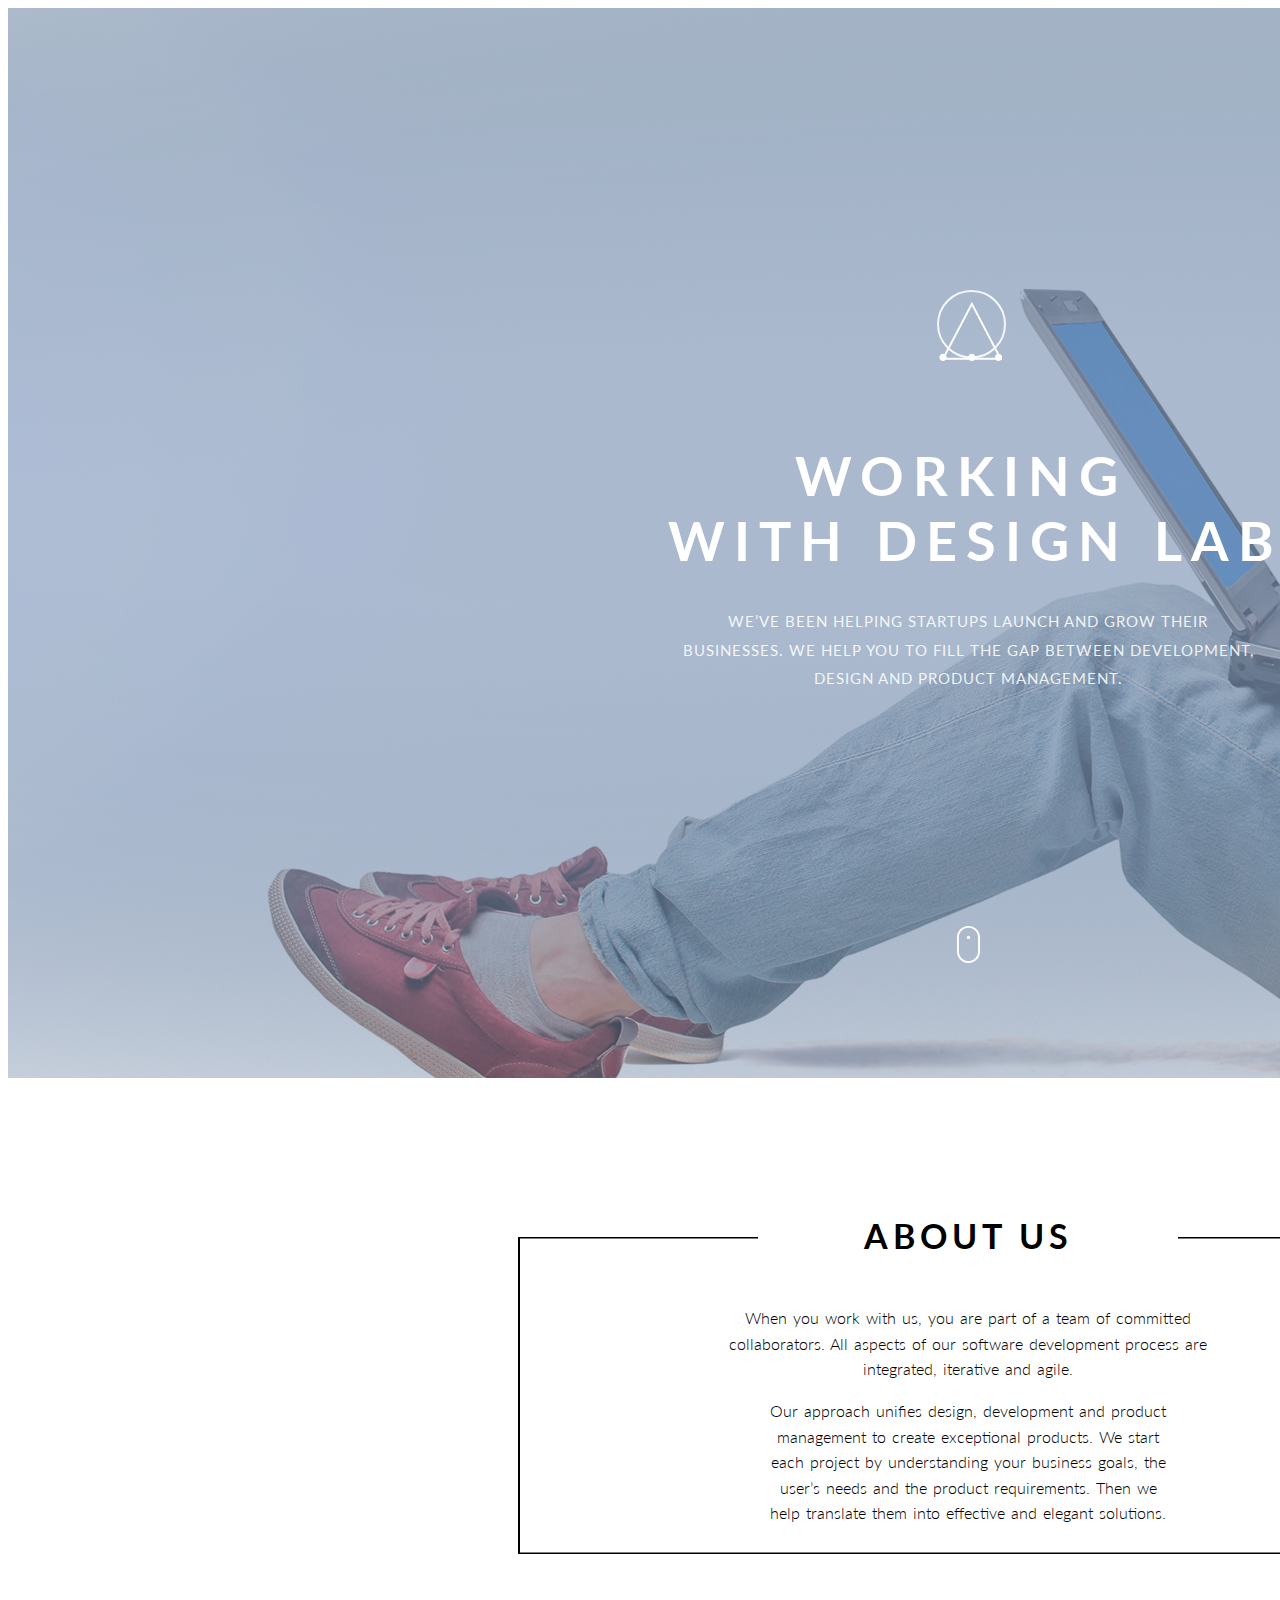
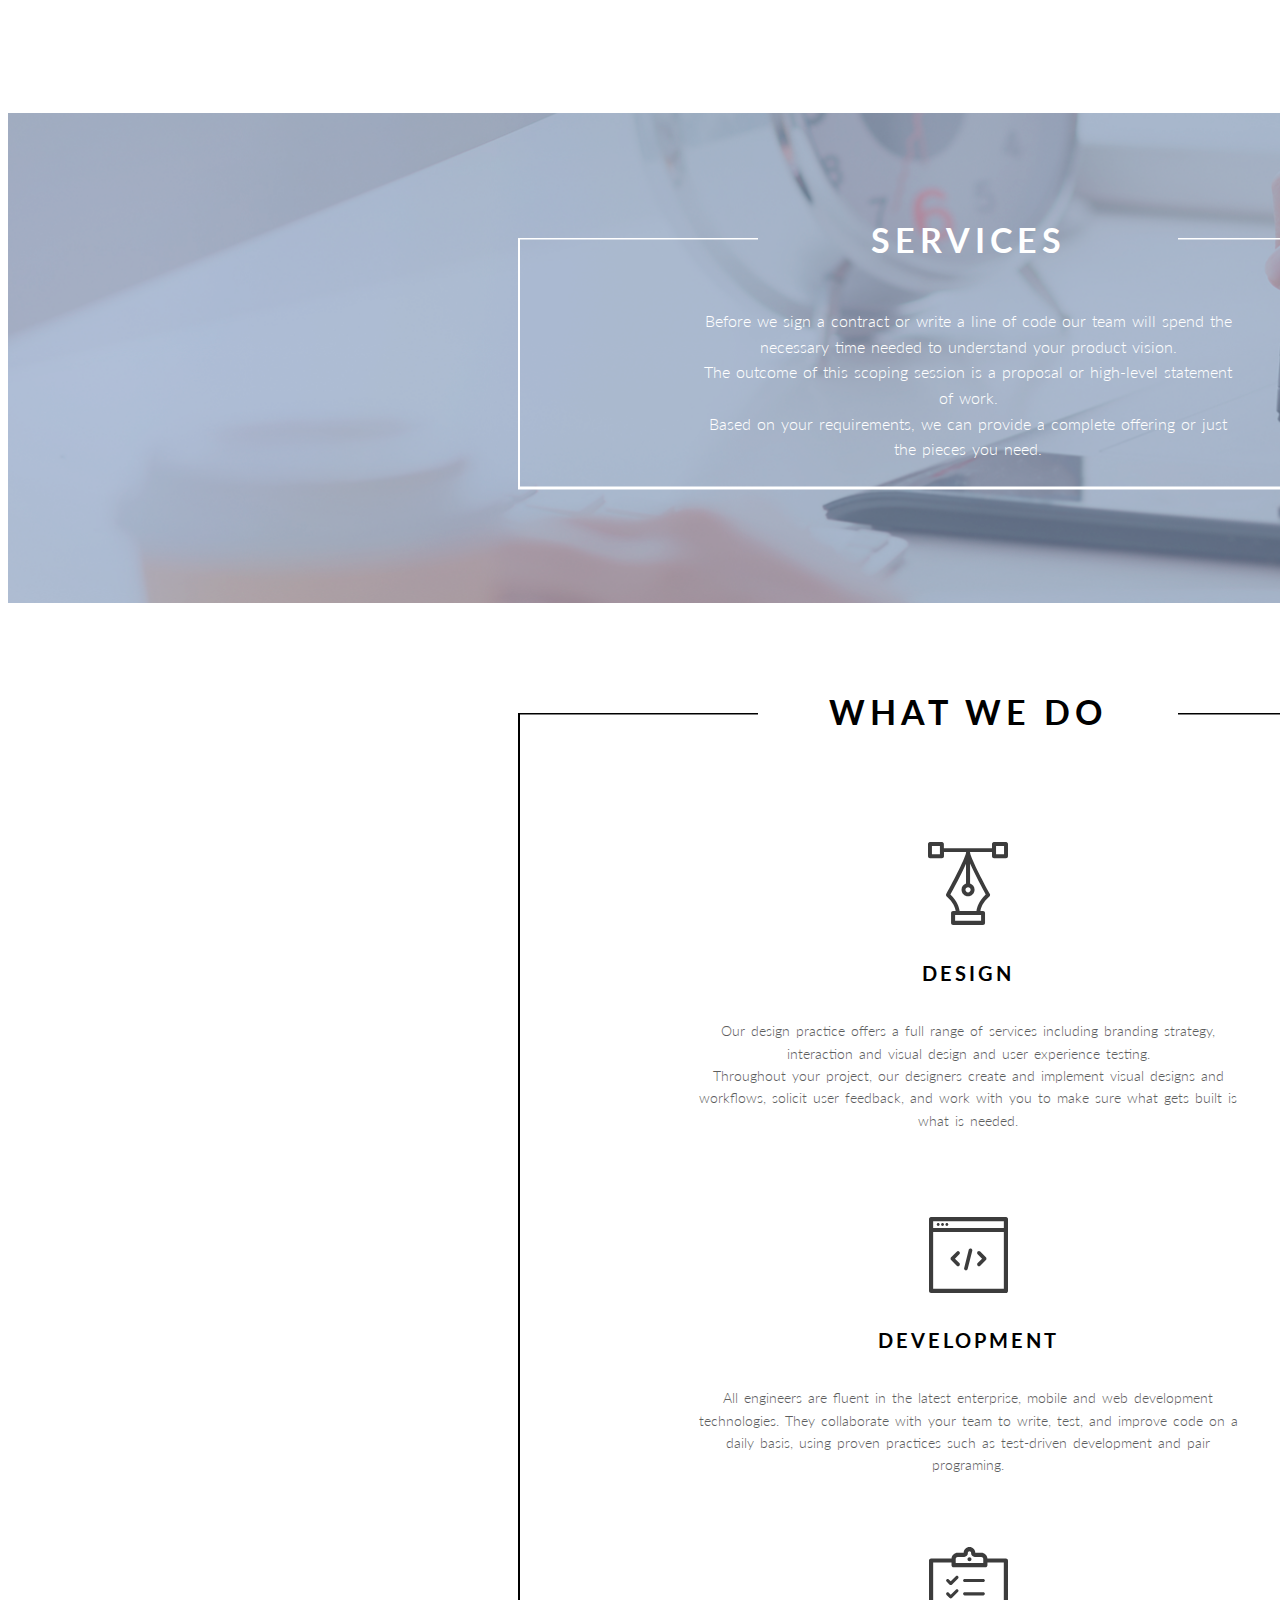
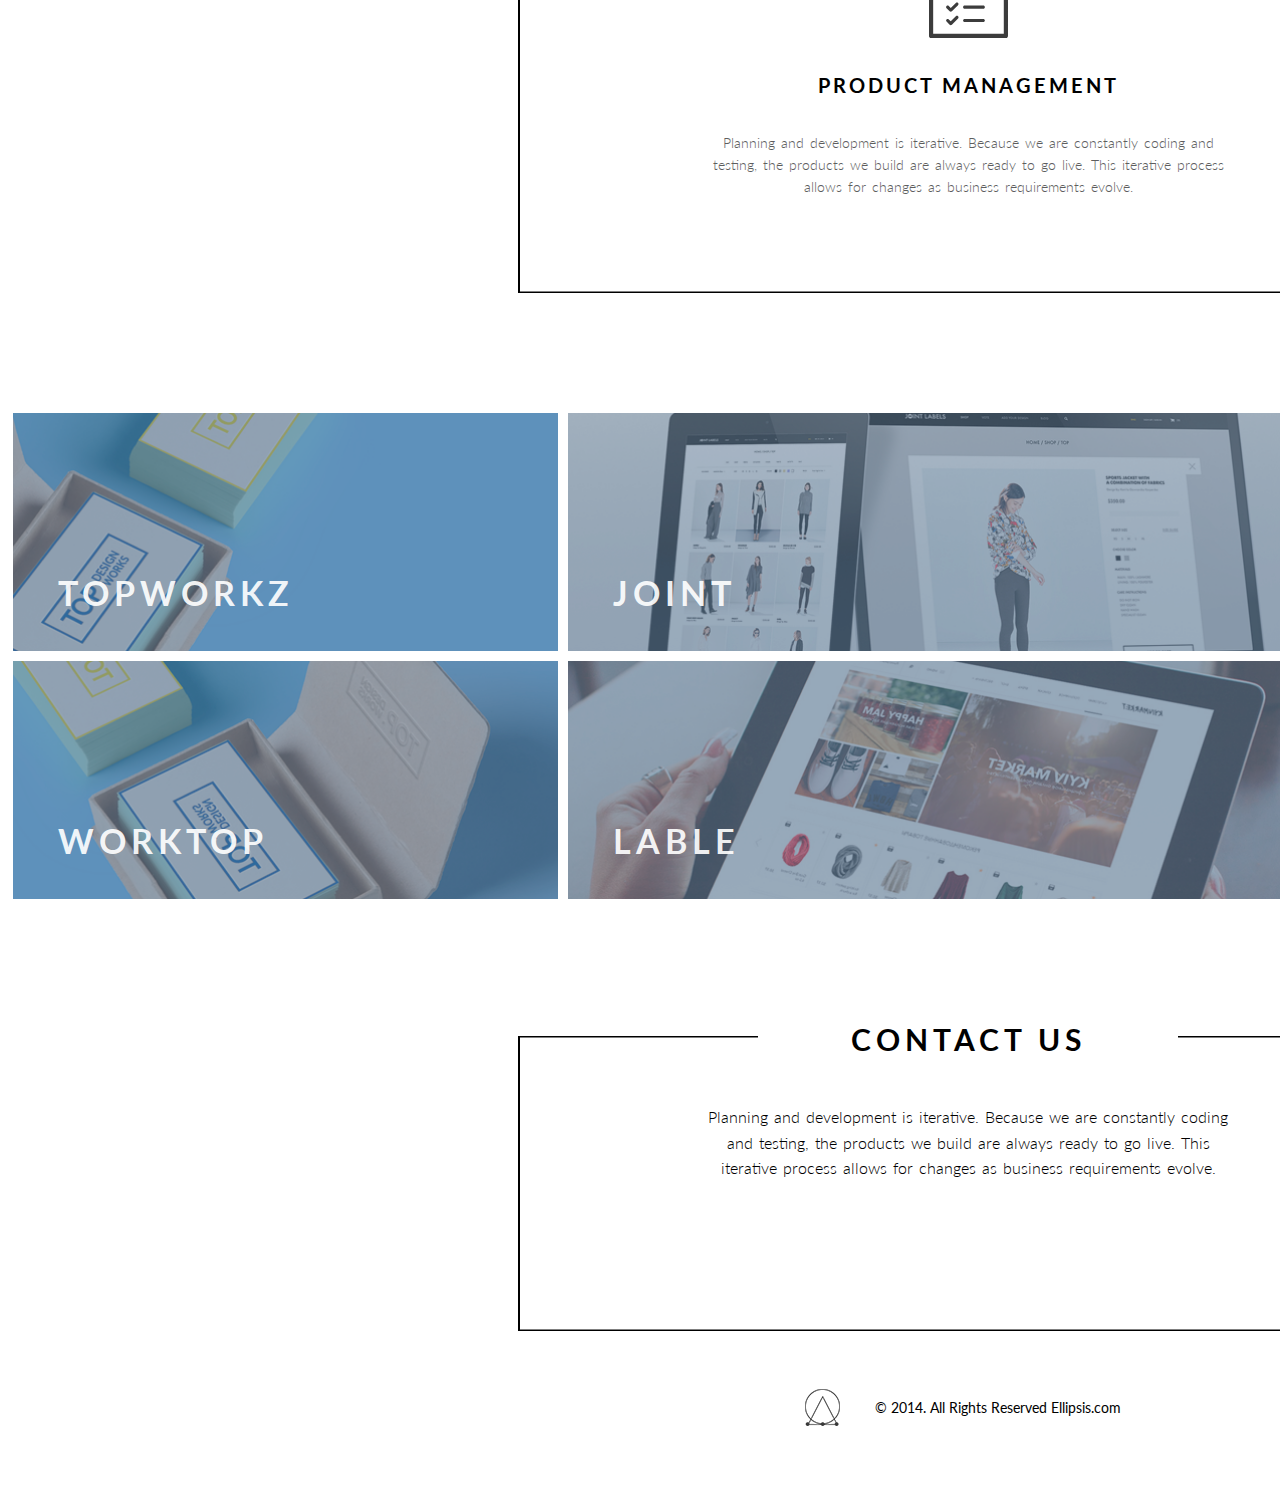
==== HW2/index.html @ 7feda849 "HW2 Completer" ====
<!DOCTYPE html>
<html lang="en">

<head>
    <meta charset="UTF-8">
    <meta name="viewport" content="width=device-width, initial-scale=1.0">
    <title>L13HW2</title>
    <link rel="stylesheet" href="style.css">
    <link rel="icon" href="icon.svg">
    <link href="https://fonts.googleapis.com/css?family=Lato:100,300,400,700&display=swap" rel="stylesheet">

</head>

<body>
    <header class="header-cont">
        <div class="header-cont__header">
            <svg class="header__logo" xmlns="http://www.w3.org/2000/svg" xmlns:xlink="http://www.w3.org/1999/xlink"
                width="70px" height="72px">
                <path fill-rule="evenodd" stroke="rgb(255, 255, 255)" stroke-width="2px" stroke-linecap="butt"
                    stroke-linejoin="miter" fill="none"
                    d="M63.675,68.857 L34.860,13.860 L6.046,68.857 L63.675,68.857 Z" />
                <path fill-rule="evenodd" stroke="rgb(246, 247, 252)" stroke-width="2px" stroke-linecap="butt"
                    stroke-linejoin="miter" fill="none"
                    d="M34.500,1.000 C53.002,1.000 68.000,15.870 68.000,34.214 C68.000,52.558 53.002,67.429 34.500,67.429 C15.998,67.429 1.000,52.558 1.000,34.214 C1.000,15.870 15.998,1.000 34.500,1.000 Z" />
                <path fill-rule="evenodd" fill="rgb(255, 255, 255)"
                    d="M34.860,63.857 C36.850,63.857 38.462,65.456 38.462,67.429 C38.462,69.401 36.850,71.000 34.860,71.000 C32.871,71.000 31.258,69.401 31.258,67.429 C31.258,65.456 32.871,63.857 34.860,63.857 Z" />
                <path fill-rule="evenodd" fill="rgb(255, 255, 255)"
                    d="M61.516,63.857 C63.505,63.857 65.118,65.456 65.118,67.429 C65.118,69.401 63.505,71.000 61.516,71.000 C59.527,71.000 57.914,69.401 57.914,67.429 C57.914,65.456 59.527,63.857 61.516,63.857 Z" />
                <path fill-rule="evenodd" fill="rgb(255, 255, 255)"
                    d="M6.043,63.857 C8.032,63.857 9.645,65.456 9.645,67.429 C9.645,69.401 8.032,71.000 6.043,71.000 C4.054,71.000 2.441,69.401 2.441,67.429 C2.441,65.456 4.054,63.857 6.043,63.857 Z" />
            </svg>
            <div class="header__title-block">
                <h1 class="header__title header__title--working">WORKING</h1>
                <h1 class="header__title"> WITH design LAB</h1>
            </div>
            <p class="header__text">
                We’ve been helping startups launch and grow their businesses. We help you to fill the gap between
                development,
                design and product management.
            </p>
            <svg class="header__scroll" xmlns="http://www.w3.org/2000/svg" xmlns:xlink="http://www.w3.org/1999/xlink"
                width="23px" height="37px">
                <path fill-rule="evenodd" fill="rgb(255, 255, 255)"
                    d="M11.497,37.001 C5.156,37.001 -0.001,31.837 -0.001,25.490 L-0.001,11.416 C-0.001,5.440 4.612,0.468 10.543,-0.007 L12.451,-0.007 C18.383,0.472 22.996,5.444 22.996,11.416 L22.996,25.490 C22.996,31.837 17.838,37.001 11.497,37.001 ZM21.088,11.416 C21.088,6.121 16.785,1.815 11.497,1.815 C6.208,1.815 1.906,6.121 1.906,11.416 L1.906,25.490 C1.906,30.785 6.209,35.091 11.497,35.091 C16.785,35.091 21.088,30.785 21.088,25.490 L21.088,11.416 ZM11.497,13.075 C10.583,13.075 9.840,12.331 9.840,11.416 C9.840,10.501 10.583,9.757 11.497,9.757 C12.410,9.757 13.154,10.501 13.154,11.416 C13.154,12.331 12.411,13.075 11.497,13.075 Z" />
            </svg>
        </div>
    </header>
    <main class="body">
        <div class="body__page-list">
            <div class="page-list__block">
                <div class="block__border">
                    <svg viewbox="0 0 903 317">
                        <line x1="0" y1="317" x2="900" y2="317" stroke="black" stroke-width="3"></line> <!-- _ -->
                        <line x1="903" y1="0" x2="903" y2="317" stroke="black" stroke-width="3"></line> <!-- _| -->
                        <line x1="0" y1="317" x2="0" y2="0" stroke="black" stroke-width="4"></line> <!-- |_ -->
                        <line x1="0" y1="0" x2="240" y2="0" stroke="black" stroke-width="3"></line>
                        <line x1="900" y1="0" x2="660" y2="0" stroke="black" stroke-width="3"></line>
                    </svg>
                </div>
                <h1 class="page-list__title">
                    ABOUT US
                </h1>
                <p class="page-list__text">
                    When you work with us, you are part of a team of committed collaborators.
                    All aspects of our software development process are integrated, iterative and agile.
                </p>
                <p class="page-list__text page-list__text--tight">
                    Our approach unifies design, development and
                    product management to create exceptional products.
                    We start each project by understanding your business goals,
                    the user’s needs and the product requirements.
                    Then we help translate them into effective and elegant solutions.

                </p>
            </div>
        </div>
        <div class="body__page-list body__page-list--services">
            <div class="page-list__block page-list__block--services">
                <div class="block__border block__border--services">
                    <svg viewbox="0 0 903 255">
                        <line x1="0" y1="250" x2="900" y2="250" stroke="white" stroke-width="3"></line> <!-- _ -->
                        <line x1="903" y1="0" x2="903" y2="250" stroke="white" stroke-width="3"></line> <!-- _| -->
                        <line x1="0" y1="250" x2="0" y2="0" stroke="white" stroke-width="4"></line> <!-- |_ -->
                        <line x1="0" y1="0" x2="240" y2="0" stroke="white" stroke-width="3"></line>
                        <line x1="900" y1="0" x2="660" y2="0" stroke="white" stroke-width="3"></line>
                    </svg>
                </div>
                <h1 class="page-list__title page-list__title--white">
                    SERVICES
                </h1>
                <p class="page-list__text page-list__text--white">
                    Before we sign a contract or write a line of code our team will spend the necessary time needed to
                    understand your product vision.
                </p>
                <p class="page-list__text page-list__text--white">
                    The outcome of this scoping session is a proposal or high-level statement of work.
                </p>
                <p class="page-list__text page-list__text--white">
                    Based on your requirements, we can provide a complete offering or just the pieces you need.

                </p>
            </div>
        </div>
        <div class="body__page-list body__page-list--what-we-do">
            <div class="page-list__block page-list__block--what-we-do">
                <div class="block__border block__border--what-we-do">
                    <svg viewbox="0 0 903 1180">
                        <line x1="0" y1="1180" x2="900" y2="1180" stroke="black" stroke-width="3"></line> <!-- _ -->
                        <line x1="903" y1="0" x2="903" y2="1180" stroke="black" stroke-width="3"></line> <!-- _| -->
                        <line x1="0" y1="1180" x2="0" y2="0" stroke="black" stroke-width="4"></line> <!-- |_ -->
                        <line x1="0" y1="0" x2="240" y2="0" stroke="black" stroke-width="3"></line>
                        <line x1="900" y1="0" x2="660" y2="0" stroke="black" stroke-width="3"></line>
                    </svg>

                </div>
                <h1 class="page-list__title page-list__title--what-we-do">
                    WHAT WE DO
                </h1>
                <div class="block__content block__content--design">
                    <svg xmlns="http://www.w3.org/2000/svg" xmlns:xlink="http://www.w3.org/1999/xlink" width="80px"
                        height="84px">
                        <path fill-rule="evenodd" fill="rgb(60, 60, 60)"
                            d="M77.956,-0.011 L66.032,-0.011 C64.907,-0.011 64.007,0.889 64.007,2.014 L64.007,6.177 L15.860,6.177 L15.860,2.014 C15.860,0.889 14.961,-0.011 13.836,-0.011 L2.024,-0.011 C0.899,-0.011 -0.001,0.889 -0.001,2.014 L-0.001,14.277 C-0.001,15.402 0.899,16.302 2.024,16.302 L13.948,16.302 C15.073,16.302 15.973,15.402 15.973,14.277 L15.973,10.114 L38.134,10.114 C37.909,15.065 25.872,38.354 18.223,52.079 C17.773,52.867 17.998,53.879 18.673,54.554 C25.535,60.404 27.222,66.143 27.672,69.067 L25.085,69.067 C23.960,69.067 23.060,69.967 23.060,71.093 L23.060,80.993 C23.060,82.118 23.960,83.018 25.085,83.018 L55.008,83.018 C56.133,83.018 57.033,82.118 57.033,80.993 L57.033,71.093 C57.033,69.967 56.133,69.067 55.008,69.067 L52.420,69.067 C52.870,66.143 54.558,60.404 61.420,54.554 C62.095,53.992 62.320,52.867 61.870,52.079 C54.220,38.354 42.184,14.952 41.959,10.114 L64.007,10.114 L64.007,14.277 C64.007,15.402 64.907,16.302 66.032,16.302 L77.956,16.302 C79.081,16.302 79.981,15.402 79.981,14.277 L79.981,2.014 C79.981,0.889 79.081,-0.011 77.956,-0.011 ZM11.923,12.252 L3.936,12.252 L3.936,3.926 L11.923,3.926 L11.923,12.252 ZM40.046,45.216 C41.509,45.216 42.634,46.341 42.634,47.804 C42.634,49.267 41.509,50.392 40.046,50.392 C38.584,50.392 37.459,49.267 37.459,47.804 C37.459,46.454 38.696,45.216 40.046,45.216 ZM53.095,78.855 L27.110,78.855 L27.110,72.893 L29.810,72.893 L50.396,72.893 L53.095,72.893 L53.095,78.855 ZM48.483,68.955 L31.609,68.955 C31.159,65.692 29.472,59.167 22.385,52.529 C25.085,47.579 33.184,32.728 38.021,21.702 L38.021,41.616 C35.434,42.404 33.522,44.878 33.522,47.804 C33.522,51.404 36.447,54.329 40.046,54.329 C43.646,54.329 46.571,51.404 46.571,47.804 C46.571,44.878 44.658,42.516 42.071,41.616 L42.071,21.590 C47.021,32.616 55.008,47.466 57.707,52.529 C50.621,59.167 48.933,65.692 48.483,68.955 ZM76.044,12.252 L68.057,12.252 L68.057,8.539 C68.057,8.427 68.057,8.314 68.057,8.202 C68.057,8.089 68.057,7.977 68.057,7.864 L68.057,4.039 L76.044,4.039 L76.044,12.252 Z" />
                    </svg>
                    <h1 class="page-list__title page-list__title--what-we-do_small">
                        DESIGN
                    </h1>
                    <p class="page-list__text page-list__text--what-we-do">
                        Our design practice offers a full range of services including branding strategy,
                        interaction and visual design and user experience testing.
                    </p>
                    <p class="page-list__text page-list__text--what-we-do">
                        Throughout your project, our designers create and implement visual designs and workflows,
                        solicit user feedback, and work with you to make sure what gets built is what is needed.
                    </p>
                </div>
                <div class="block__content block__content--develop">
                    <svg xmlns="http://www.w3.org/2000/svg" xmlns:xlink="http://www.w3.org/1999/xlink" width="79px"
                        height="76px">
                        <path fill-rule="evenodd" fill="rgb(60, 60, 60)"
                            d="M76.921,75.997 L2.078,75.997 C0.929,75.997 -0.002,75.057 -0.002,73.899 L-0.002,12.982 L-0.002,2.093 C-0.002,0.934 0.929,-0.006 2.078,-0.006 L76.921,-0.006 C78.069,-0.006 79.000,0.933 79.000,2.093 L79.000,12.982 L79.000,73.899 C79.000,75.058 78.069,75.997 76.921,75.997 ZM74.842,4.192 L4.156,4.192 L4.156,10.883 L74.842,10.883 L74.842,4.192 ZM74.842,15.080 L4.156,15.080 L4.156,71.800 L74.842,71.800 L74.842,15.080 ZM27.748,34.625 C28.459,33.908 29.610,33.908 30.321,34.625 C31.032,35.342 31.032,36.504 30.321,37.221 L25.957,41.628 L30.331,46.043 C31.041,46.760 31.041,47.922 30.331,48.639 C29.976,48.997 29.510,49.177 29.045,49.177 C28.579,49.177 28.115,48.997 27.759,48.638 L22.099,42.926 C21.388,42.209 21.388,41.046 22.099,40.329 L27.748,34.625 ZM39.752,32.847 C40.000,31.864 40.996,31.273 41.964,31.522 C42.938,31.772 43.526,32.773 43.278,33.756 L38.654,52.037 C38.444,52.866 37.704,53.418 36.893,53.418 C36.744,53.418 36.592,53.400 36.441,53.361 C35.467,53.111 34.881,52.111 35.129,51.128 L39.752,32.847 ZM48.666,34.624 C49.376,33.907 50.529,33.907 51.238,34.624 L56.898,40.337 C57.240,40.681 57.432,41.148 57.432,41.635 C57.432,42.122 57.240,42.588 56.898,42.933 L51.247,48.637 C50.892,48.997 50.427,49.177 49.962,49.177 C49.497,49.177 49.030,48.997 48.676,48.638 C47.965,47.921 47.965,46.759 48.676,46.042 L53.041,41.636 L48.666,37.221 C47.956,36.503 47.956,35.342 48.666,34.624 ZM9.181,6.069 C9.984,6.069 10.635,6.727 10.635,7.537 C10.635,8.348 9.984,9.005 9.181,9.005 C8.377,9.005 7.726,8.348 7.726,7.537 C7.726,6.727 8.377,6.069 9.181,6.069 ZM13.531,6.070 C14.334,6.070 14.985,6.727 14.985,7.537 C14.985,8.348 14.334,9.004 13.531,9.004 C12.729,9.004 12.078,8.348 12.078,7.537 C12.078,6.727 12.729,6.070 13.531,6.070 ZM17.881,6.069 C18.684,6.069 19.335,6.727 19.335,7.537 C19.335,8.348 18.684,9.005 17.881,9.005 C17.078,9.005 16.427,8.348 16.427,7.537 C16.427,6.727 17.078,6.069 17.881,6.069 Z" />
                    </svg>
                    <h1 class="page-list__title page-list__title--what-we-do_small">
                        DEVELOPMENT
                    </h1>
                    <p class="page-list__text page-list__text--what-we-do">
                        All engineers are fluent in the latest enterprise, mobile and web development technologies.
                        They collaborate with your team to write, test, and improve code on a daily basis, using proven
                        practices such as test-driven development and pair programing.
                    </p>

                </div>
                <div class="block__content block__content--product-man">
                    <svg xmlns="http://www.w3.org/2000/svg" xmlns:xlink="http://www.w3.org/1999/xlink" width="79px"
                        height="91px">
                        <path fill-rule="evenodd" fill="rgb(60, 60, 60)"
                            d="M76.888,91.000 L2.081,91.000 C0.920,91.000 -0.011,90.075 -0.011,88.921 L-0.011,13.483 C-0.011,12.340 0.920,11.405 2.081,11.405 L22.548,11.405 C22.767,8.224 25.435,5.719 28.679,5.719 L34.673,5.719 C34.705,2.570 37.300,0.013 40.480,0.013 C43.670,0.013 46.254,2.570 46.296,5.719 L52.281,5.719 C55.534,5.719 58.202,8.224 58.422,11.405 L76.888,11.405 C78.049,11.405 78.981,12.340 78.981,13.483 L78.981,88.921 C78.981,90.075 78.049,91.000 76.888,91.000 ZM54.259,11.842 C54.259,10.761 53.381,9.877 52.282,9.877 L45.743,9.877 C43.745,9.877 42.113,8.257 42.113,6.271 L42.113,5.793 C42.113,4.899 41.380,4.171 40.481,4.171 C39.591,4.171 38.859,4.899 38.859,5.793 L38.859,6.271 C38.859,8.255 37.226,9.877 35.218,9.877 L28.679,9.877 C27.591,9.877 26.711,10.761 26.711,11.842 L26.713,11.842 L26.713,16.103 L54.259,16.103 L54.259,11.842 ZM74.794,15.562 L58.441,15.562 L58.441,18.181 C58.441,19.335 57.510,20.260 56.349,20.260 L24.618,20.260 C23.457,20.260 22.526,19.335 22.526,18.181 L22.526,15.562 L4.173,15.562 L4.173,86.843 L74.794,86.843 L74.794,15.562 ZM19.768,32.375 L21.757,34.350 L26.843,29.298 C27.455,28.689 28.449,28.689 29.062,29.298 C29.675,29.906 29.675,30.894 29.062,31.503 L22.867,37.657 C22.559,37.962 22.157,38.114 21.756,38.114 C21.354,38.114 20.953,37.962 20.647,37.657 L17.549,34.580 C16.937,33.971 16.937,32.984 17.549,32.375 C18.162,31.766 19.155,31.766 19.768,32.375 ZM19.768,45.715 L21.757,47.689 L26.843,42.638 C27.455,42.029 28.449,42.029 29.062,42.638 C29.676,43.246 29.675,44.234 29.062,44.843 L22.867,50.997 C22.559,51.302 22.157,51.454 21.756,51.454 C21.354,51.454 20.953,51.301 20.647,50.997 L17.549,47.920 C16.937,47.311 16.937,46.324 17.549,45.715 C18.162,45.106 19.155,45.106 19.768,45.715 ZM19.768,59.055 L21.757,61.031 L26.843,55.979 C27.455,55.370 28.449,55.370 29.062,55.979 C29.675,56.588 29.675,57.575 29.062,58.184 L22.867,64.339 C22.559,64.643 22.157,64.794 21.756,64.794 C21.354,64.794 20.953,64.642 20.647,64.338 L17.549,61.261 C16.937,60.652 16.937,59.664 17.549,59.055 C18.162,58.447 19.155,58.447 19.768,59.055 ZM19.768,72.397 L21.757,74.373 L26.843,69.321 C27.455,68.712 28.449,68.712 29.062,69.321 C29.676,69.930 29.675,70.917 29.062,71.526 L22.867,77.680 C22.559,77.984 22.157,78.137 21.756,78.137 C21.354,78.137 20.953,77.984 20.647,77.680 L17.549,74.602 C16.937,73.993 16.937,73.006 17.549,72.397 C18.162,71.789 19.155,71.789 19.768,72.397 ZM35.637,31.919 L54.311,31.919 C55.177,31.919 55.880,32.617 55.880,33.478 C55.880,34.339 55.178,35.037 54.311,35.037 L35.637,35.037 C34.771,35.037 34.068,34.339 34.068,33.478 C34.068,32.617 34.771,31.919 35.637,31.919 ZM35.637,45.260 L54.311,45.260 C55.177,45.260 55.880,45.958 55.880,46.819 C55.880,47.680 55.178,48.378 54.311,48.378 L35.637,48.378 C34.771,48.378 34.068,47.680 34.068,46.819 C34.068,45.958 34.771,45.260 35.637,45.260 ZM35.637,58.600 L54.311,58.600 C55.177,58.600 55.880,59.297 55.880,60.159 C55.880,61.020 55.178,61.717 54.311,61.717 L35.637,61.717 C34.771,61.717 34.068,61.020 34.068,60.159 C34.068,59.297 34.771,58.600 35.637,58.600 ZM35.637,71.940 L54.311,71.940 C55.177,71.940 55.880,72.638 55.880,73.499 C55.880,74.360 55.178,75.058 54.311,75.058 L35.637,75.058 C34.771,75.058 34.068,74.360 34.068,73.499 C34.068,72.638 34.771,71.940 35.637,71.940 ZM40.485,10.140 C41.595,10.140 42.494,11.034 42.494,12.137 C42.494,13.239 41.595,14.133 40.485,14.133 C39.375,14.133 38.475,13.239 38.475,12.137 C38.475,11.034 39.375,10.140 40.485,10.140 Z" />
                    </svg>
                    <h1 class="page-list__title page-list__title--what-we-do_small">
                        PRODUCT MANAGEMENT
                    </h1>
                    <p class="page-list__text page-list__text--what-we-do">
                        Planning and development is iterative. Because we are constantly coding and testing, the
                        products we build are always ready to go live. This iterative process allows for changes as
                        business requirements evolve.
                    </p>
                </div>
            </div>
        </div>
        <div class="body__page-list body__page-list--slider">
            <div class="page-list__slider page-list__slider--topworkz">
                <h1 class="page-list__title--slider">
                    TOPWORKZ
                </h1>
            </div>
            <div class="page-list__slider page-list__slider--joint page-list__slider--big ">
                <h1 class="page-list__title--slider">
                    JOINT
                </h1>
            </div>
            <div class="page-list__slider page-list__slider--market">
                <h1 class="page-list__title--slider">
                    MARKET
                </h1>
            </div>
            <div class="page-list__slider page-list__slider--worktop">
                <h1 class="page-list__title--slider">
                    WORKTOP
                </h1>
            </div>
            <div class="page-list__slider page-list__slider--lable page-list__slider--big">
                <h1 class="page-list__title--slider">
                    LABLE
                </h1>
            </div>
            <div class="page-list__slider page-list__slider--kyiv">
                <h1 class="page-list__title--slider">
                    KYIV
                </h1>
            </div>
        </div>
    </main>
    <footer class="contacts">
        <div class="contacts__block">
            <div class="block__border block__border--contacts">
                <svg viewbox="0 0 903 295">
                    <line x1="0" y1="295" x2="900" y2="295" stroke="black" stroke-width="3"></line> <!-- _ -->
                    <line x1="903" y1="0" x2="903" y2="295" stroke="black" stroke-width="3"></line> <!-- _| -->
                    <line x1="0" y1="295" x2="0" y2="0" stroke="black" stroke-width="4"></line> <!-- |_ -->
                    <line x1="0" y1="0" x2="240" y2="0" stroke="black" stroke-width="3"></line>
                    <line x1="900" y1="0" x2="660" y2="0" stroke="black" stroke-width="3"></line>
                </svg>
            </div>
            <div class="contacts__content">
                <h1 class="page-list__title page-list__title--contacts">
                    CONTACT US
                </h1>
                <p class="page-list__text page-list__text--contacts">
                    Planning and development is iterative. Because we are constantly coding and testing, the products we
                    build are always ready to go live. This iterative process allows for changes as business
                    requirements evolve.
                </p>
            </div>
            <div class="contacts__button-container">
                <button class="contacts__button">
                    CONTACT US
                </button>
            </div>
            <div class="copyright">
                <p class="copyright__text">
                    <img src="./img/logo.png" alt="LOGO"> <span> © 2014.
                        All Rights Reserved Ellipsis.com </span>
                </p>
            </div>
        </div>

    </footer>
</body>

</html>
---- HW2/style.css ----
*{
    box-sizing: border-box;
}
.header-cont{
    width:1920px;
    height: 1070px;
    background-image: url(./img/hero-bg.jpg.png);
    background-repeat: no-repeat;
    background-size: cover;
    margin: 0 auto;
    display: flex;
    justify-content: center;
}
.header-cont__header{
    width: 900px;
    height: 100%;
    display: flex;
    justify-content: center;
    font-family: 'Lato', sans-serif;
    position: relative;
}

.header__title-block{
    position: absolute;
    top: 435px;
    left: 150px;
    
}
.header__title{
    margin: 0;
    text-align: center;
    word-spacing: 3px;
    font-weight: bold;
    text-transform: uppercase;
    color: white;
    font-size: 54px;
    letter-spacing: 9px;
}
.header__title--working{
    padding-right: 30px;
}
.header__logo{
    position: absolute;
    top: 282px;
    left: 419px;
}
.header__text{
    position: relative;
    top: 599px;
    text-align: center;
    margin: 0;
    width: 65%;
    color: rgba(255, 255, 255, 0.877);
    font-size: 15px;
    text-transform: uppercase;
    line-height: 1.9;
    letter-spacing: 1px;
}
.header__scroll{
    position: absolute;
    bottom: 115px;
}

/* ----------------- BODY -------------- */

.body{
    margin: 0 auto;
    width: 1920px;
    height: 3020px;
    justify-content: center;

    /* --- ABOUT US ---- */
}
.body__page-list{
    width: 100%;
    height: 635px;
    font-family: 'Lato', sans-serif;
}
.page-list__block{
    margin: auto;
    width: 900px;
    height: 100%;
    display: flex;
    flex-flow: column nowrap;
    justify-content: center;
    align-items: center;
    position: relative;
    font-family: 'Lato', sans-serif;
}
.block__border{
    width: 903px;
    height: 317px;
    position: absolute;
    left: 0;
    right: 0;
}

.page-list__title{
    font-weight: bold;
    font-size: 34px;
    letter-spacing: 5px;
    position: absolute;
    top: 18%;
}
.page-list__text{
    font-size: 16px;
    word-spacing: 2px;
    font-weight: 300;
    width: 60%;
    text-align: center;
    line-height: 1.6;
    margin-top: 40px;
}
.page-list__text--tight{
width: 45%;
margin: 0;

}

/* ---- SERVICES MOD ---- */

.body__page-list--services{
    background-image: url(./img/services.jpg.png);
    background-size: cover;
    height: 490px;
}
.page-list__block--services{
    background-color: transparent;
    font-family: 'Lato', sans-serif;
}
.body__page-list--services:hover{
    transform: scale(1.1,1.1);
    transition: linear 1s all;
}
.body__page-list--services:not(:hover){
    transform: scale(1,1);
    transition: linear 1s all;
}
.block__border--services{
        height: 255px;
        top: 125px;
}
.page-list__title--white{
    color: white;
    top: 83px;
}
.page-list__text--white{
    color: white;
    padding: 0;
    margin: 0;
    position: relative;
    top: 27px;
}

/* ---- WHAT WE DO ----- */

.body__page-list--what-we-do{
    height: 1410px;
}
.page-list__block--what-we-do{
    background-color: transparent;
    display: flex;
    flex-flow: column nowrap;
    align-items: center;
    justify-content: center;
    font-family: 'Lato', sans-serif;
}
.block__content{
    position: relative;
    display: flex;
    flex-flow: column nowrap;
    align-items: center;
    justify-content: center;
}
.block__content--design{
    bottom: 65px;
}
.block__content--develop{
    top: 20px;
}
.block__content--product-man{
    top: 90px; 
}
.block__border--what-we-do{
    height: 1190px;
}
.page-list__title--what-we-do{
    top: 65px;
}
.page-list__title--what-we-do_small{
    position: static;
    font-weight: bold;
    font-size: 20px;
    margin: 35px;
    padding:0px;
    letter-spacing: 3px;
}
.page-list__text--what-we-do{
    padding:0;
    margin:0;
    font-size: 14px;
    font-weight: 300;
    color: rgb(94, 94, 94)
}

/* ---- SLIDER ----- */

.body__page-list--slider{
    height: 490px;
    display: flex;
    flex-flow: row wrap;
    align-content: flex-start;
    font-family: 'Lato', sans-serif;
 
}
.page-list__slider{
    position: relative;
    bottom: 5px;
    margin: 5px 5px 5px 5px;
    width: 545px;
    height: 238px;
    position: relative;
}
.page-list__slider--big{
    width: 800px;
}
.page-list__slider--topworkz{
    background-image: url(./img/img_1.png);
    background-size: cover;
}
.page-list__slider--joint{
    background-image: url(./img/img_2.png);
    background-size: cover;
}
.page-list__slider--market{
    background-image: url(./img/img_3.png);
    background-size: cover;
}
.page-list__slider--worktop{
    background-image: url(./img/img_4.png);
    background-size: cover;
}
.page-list__slider--lable{
    background-image: url(./img/img_5.png);
    background-size: cover;
}
.page-list__slider--kyiv{
    background-image: url(./img/img_6.png);
    background-size: cover;
}
.page-list__title--slider{
    color: rgba(255, 255, 255, 0.911);
    font-size: 34px;
    font-weight: bold;
    position: absolute;
    bottom: 15px;
    left: 45px;
    letter-spacing: 5px;
}

.body__page-list--slider:hover>.page-list__slider:hover{
    transform: scale(1.1,1.2) translateX(30px) rotate(-1deg);
    z-index: 10;
    transition: linear .5s all;
    cursor: pointer;
}
.page-list__slider:not(:hover){
    transform: scale(1,1) translateX(0px) skew(0deg,0deg) ;
    transition: linear .5s all;
}
.body__page-list--slider:hover>.page-list__slider:hover~.page-list__slider:not(:hover){
    transform: scale(0.9,0.9) translateX(80px) rotate(2deg);
    transition: linear .5s all;
}
/*  ----------------- CONTACTS FOOTER ----------- */

.contacts{
    height: 600px;
    width: 1920px;
    display: flex;
    justify-content: center;
    flex-wrap: wrap;
    margin: 0 auto;
    font-family: 'Lato', sans-serif;
}
.contacts__block{
    width: 900px;
    height: 100%;
    display: flex;
    justify-content: center;
    position: relative;
    font-family: 'Lato', sans-serif;

}
.block__border--contacts{
    height: 295px;
    top: 138px;
}
.contacts__content{
    position: absolute;
    top: 76px;
    display: flex;
    flex-flow: column nowrap;
    justify-content: center;
    align-items: center;
}
.page-list__title--contacts{
    font-weight: bold;
    font-size: 30px;
    margin:0;
    line-height: 130px;
    position: static;
}
.page-list__text--contacts{
    margin:0;
}
.contacts__button{
    width: 400px;
    height: 60px;
    background-color: #3c3c3c;
    color: white;
    font-family: 'Lato', sans-serif;
    border: 0;
    font-size: 16px;
    letter-spacing: 3px;
    opacity: 0;
    transform: translateY(100px) scale(1,0);
    transition: linear .5s all;
}
.contacts:hover .contacts__button{
    transform: translate(0px,0px) scaleX(1);
    opacity: 1;
    transition: linear .5s all;
    cursor: pointer;
}
.contacts__button-container{
    position: absolute;
    bottom: 220px;
}

/* ---- Copyright ---- */

.copyright{
    position: absolute;
    width: 100%;
    bottom: 58px;
    left: 270px;
}
.copyright__text{
    font-size: 14px;
    display: flex;
    width: 350px;
    justify-content: space-around;
    align-items: center;
}
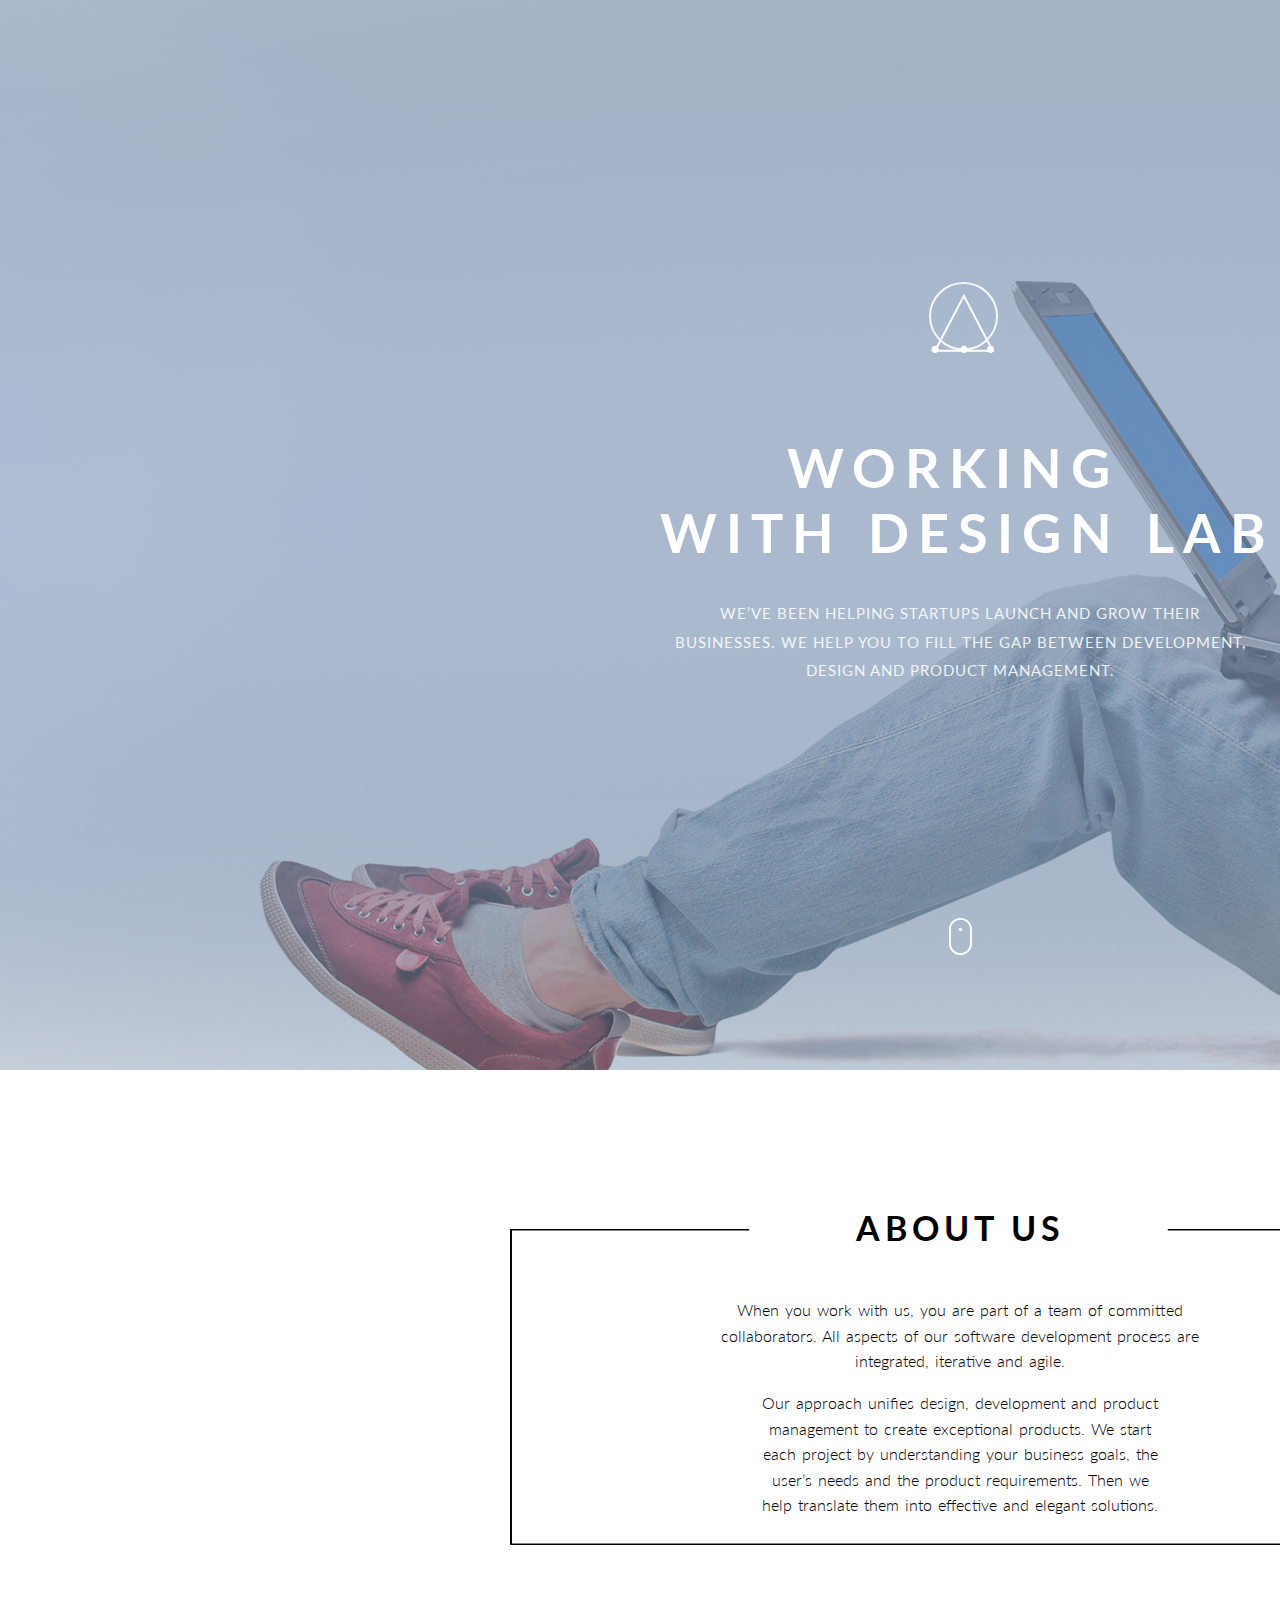
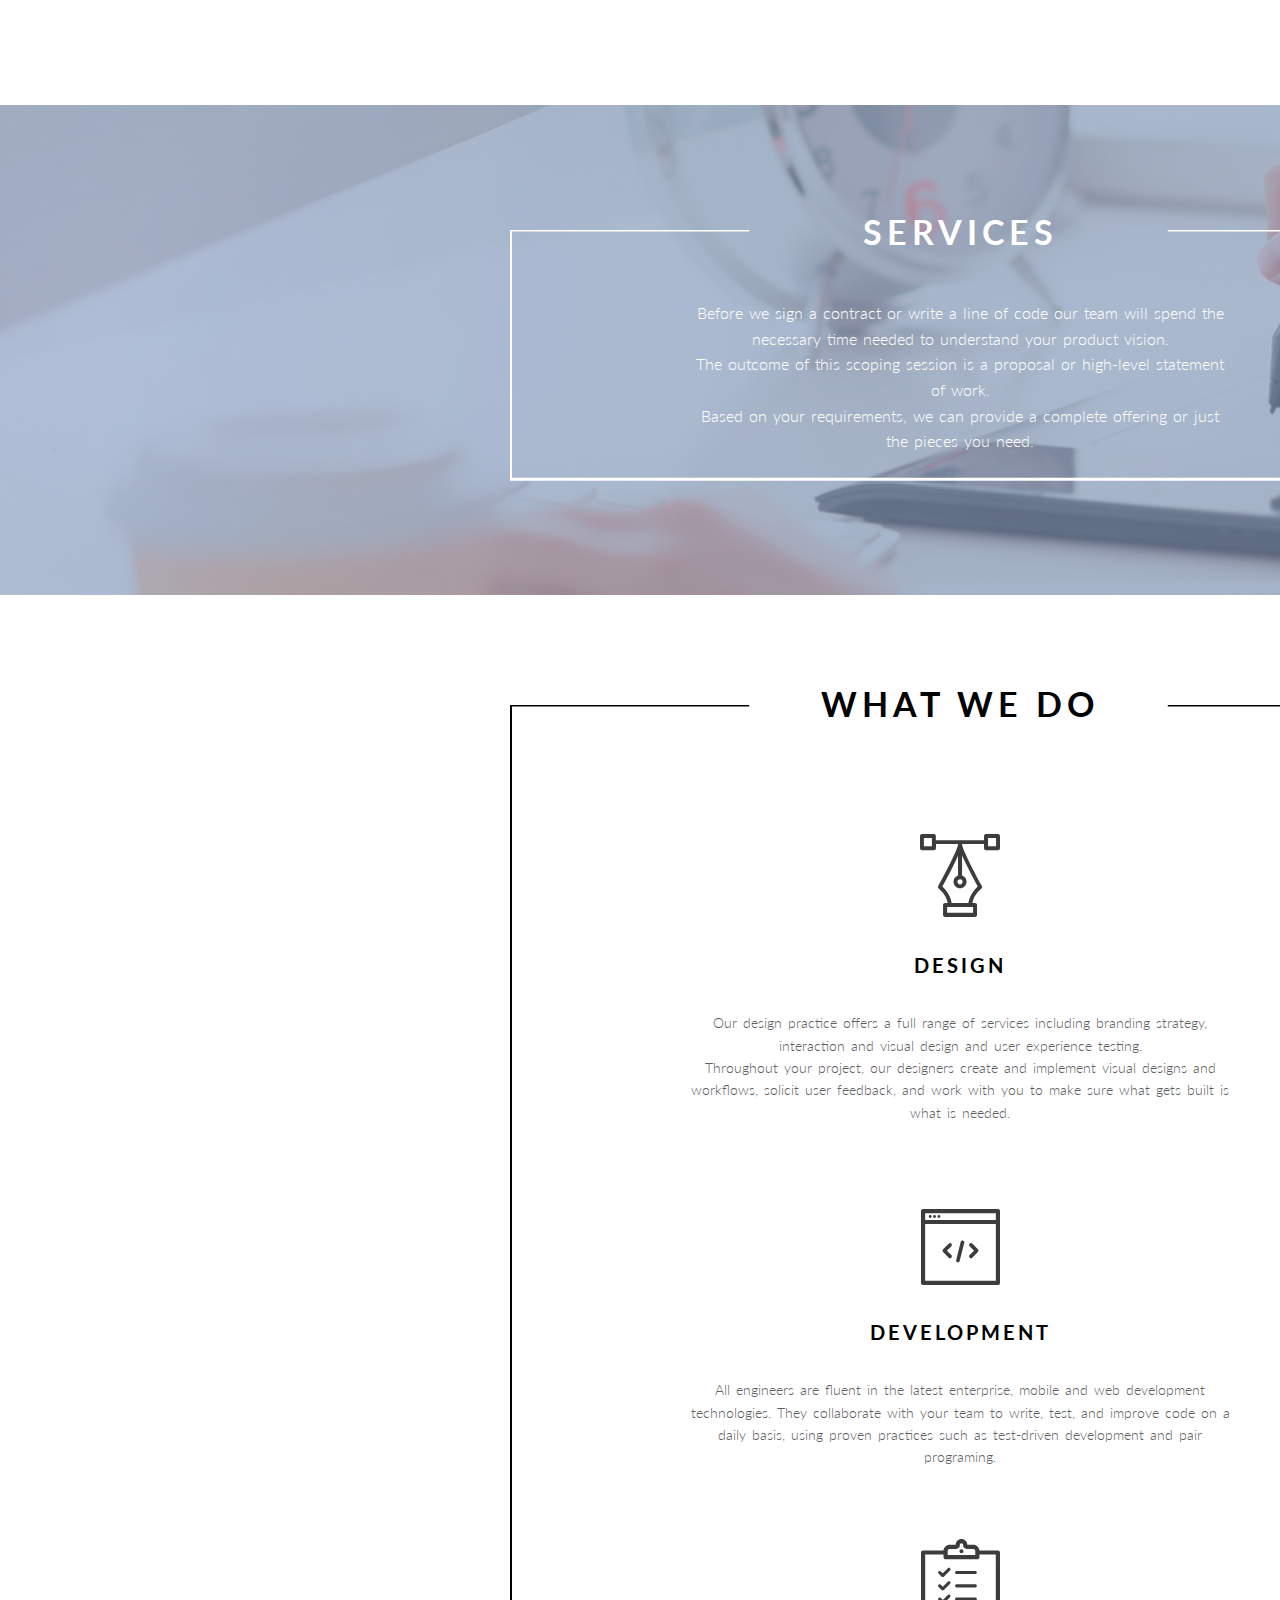
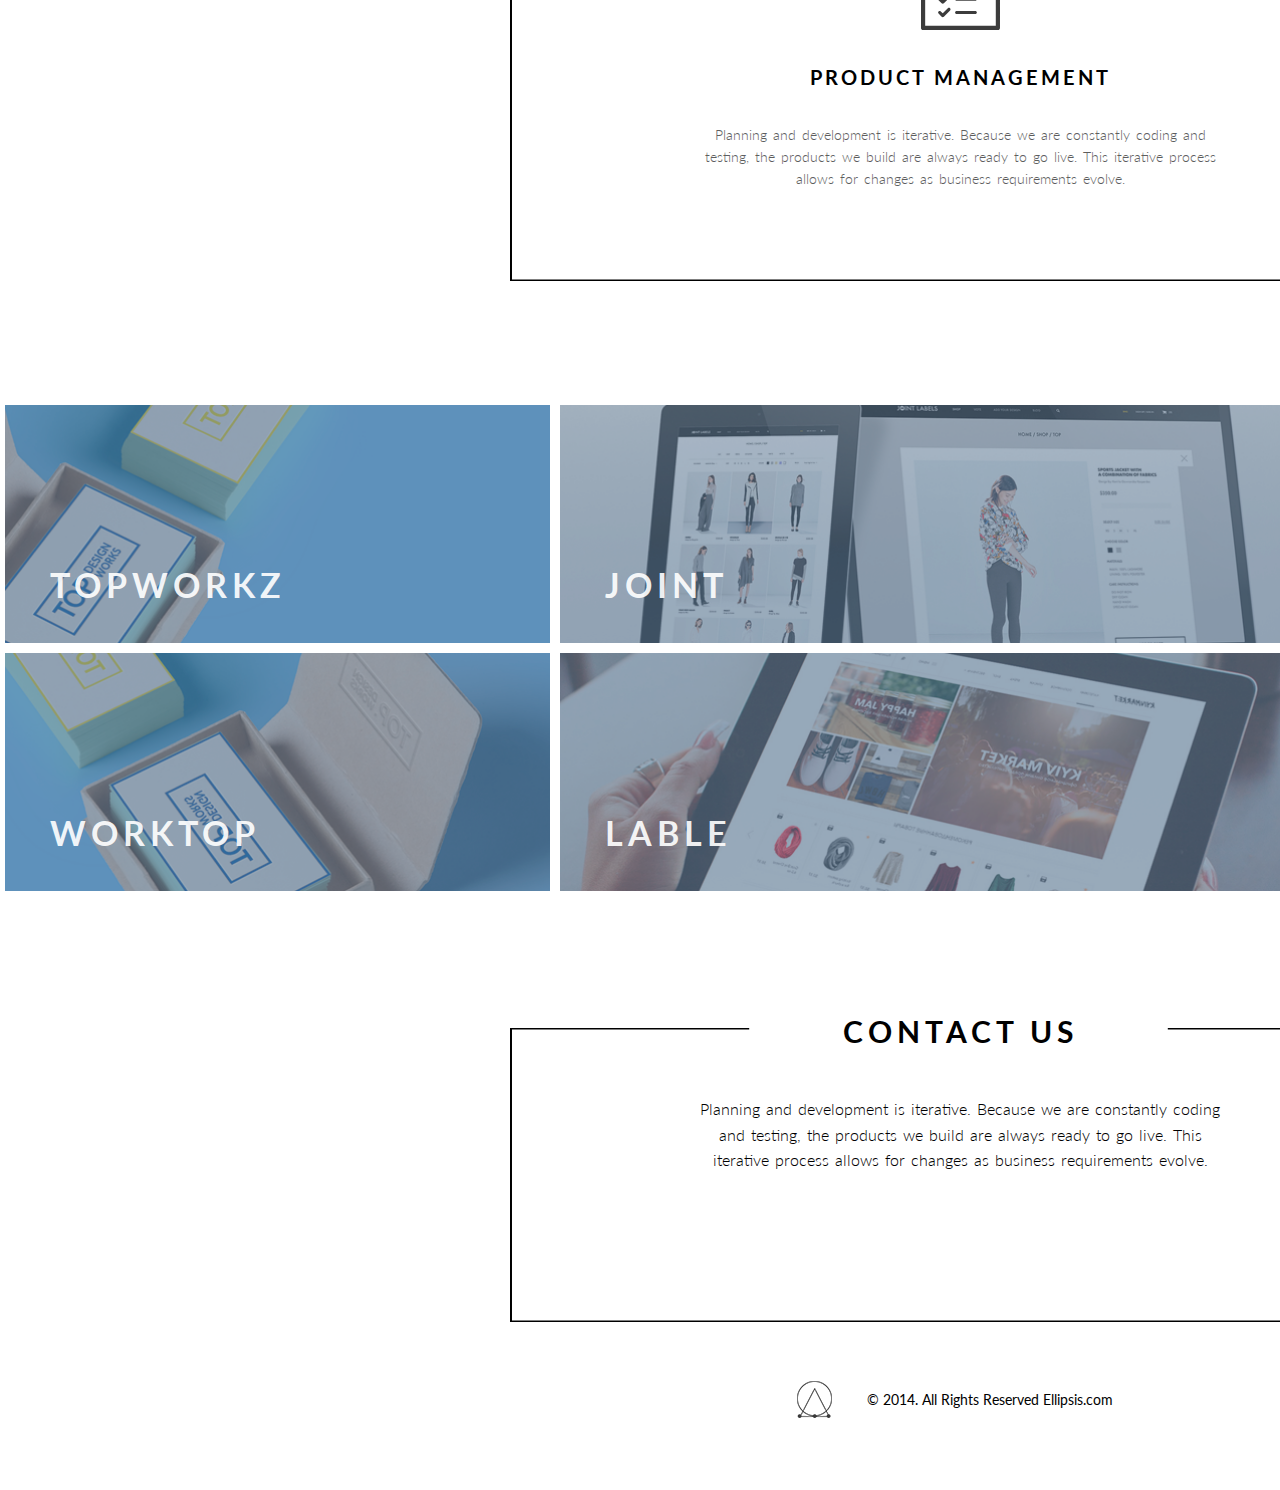
==== commit f7ce3b97: "HW2 Responsive" ====
--- a/HW2/index.html
+++ b/HW2/index.html
@@ -12,229 +12,234 @@
 </head>
 
 <body>
-    <header class="header-cont">
-        <div class="header-cont__header">
-            <svg class="header__logo" xmlns="http://www.w3.org/2000/svg" xmlns:xlink="http://www.w3.org/1999/xlink"
-                width="70px" height="72px">
-                <path fill-rule="evenodd" stroke="rgb(255, 255, 255)" stroke-width="2px" stroke-linecap="butt"
-                    stroke-linejoin="miter" fill="none"
-                    d="M63.675,68.857 L34.860,13.860 L6.046,68.857 L63.675,68.857 Z" />
-                <path fill-rule="evenodd" stroke="rgb(246, 247, 252)" stroke-width="2px" stroke-linecap="butt"
-                    stroke-linejoin="miter" fill="none"
-                    d="M34.500,1.000 C53.002,1.000 68.000,15.870 68.000,34.214 C68.000,52.558 53.002,67.429 34.500,67.429 C15.998,67.429 1.000,52.558 1.000,34.214 C1.000,15.870 15.998,1.000 34.500,1.000 Z" />
-                <path fill-rule="evenodd" fill="rgb(255, 255, 255)"
-                    d="M34.860,63.857 C36.850,63.857 38.462,65.456 38.462,67.429 C38.462,69.401 36.850,71.000 34.860,71.000 C32.871,71.000 31.258,69.401 31.258,67.429 C31.258,65.456 32.871,63.857 34.860,63.857 Z" />
-                <path fill-rule="evenodd" fill="rgb(255, 255, 255)"
-                    d="M61.516,63.857 C63.505,63.857 65.118,65.456 65.118,67.429 C65.118,69.401 63.505,71.000 61.516,71.000 C59.527,71.000 57.914,69.401 57.914,67.429 C57.914,65.456 59.527,63.857 61.516,63.857 Z" />
-                <path fill-rule="evenodd" fill="rgb(255, 255, 255)"
-                    d="M6.043,63.857 C8.032,63.857 9.645,65.456 9.645,67.429 C9.645,69.401 8.032,71.000 6.043,71.000 C4.054,71.000 2.441,69.401 2.441,67.429 C2.441,65.456 4.054,63.857 6.043,63.857 Z" />
-            </svg>
-            <div class="header__title-block">
-                <h1 class="header__title header__title--working">WORKING</h1>
-                <h1 class="header__title"> WITH design LAB</h1>
-            </div>
-            <p class="header__text">
-                We’ve been helping startups launch and grow their businesses. We help you to fill the gap between
-                development,
-                design and product management.
-            </p>
-            <svg class="header__scroll" xmlns="http://www.w3.org/2000/svg" xmlns:xlink="http://www.w3.org/1999/xlink"
-                width="23px" height="37px">
-                <path fill-rule="evenodd" fill="rgb(255, 255, 255)"
-                    d="M11.497,37.001 C5.156,37.001 -0.001,31.837 -0.001,25.490 L-0.001,11.416 C-0.001,5.440 4.612,0.468 10.543,-0.007 L12.451,-0.007 C18.383,0.472 22.996,5.444 22.996,11.416 L22.996,25.490 C22.996,31.837 17.838,37.001 11.497,37.001 ZM21.088,11.416 C21.088,6.121 16.785,1.815 11.497,1.815 C6.208,1.815 1.906,6.121 1.906,11.416 L1.906,25.490 C1.906,30.785 6.209,35.091 11.497,35.091 C16.785,35.091 21.088,30.785 21.088,25.490 L21.088,11.416 ZM11.497,13.075 C10.583,13.075 9.840,12.331 9.840,11.416 C9.840,10.501 10.583,9.757 11.497,9.757 C12.410,9.757 13.154,10.501 13.154,11.416 C13.154,12.331 12.411,13.075 11.497,13.075 Z" />
-            </svg>
-        </div>
-    </header>
-    <main class="body">
-        <div class="body__page-list">
-            <div class="page-list__block">
-                <div class="block__border">
-                    <svg viewbox="0 0 903 317">
-                        <line x1="0" y1="317" x2="900" y2="317" stroke="black" stroke-width="3"></line> <!-- _ -->
-                        <line x1="903" y1="0" x2="903" y2="317" stroke="black" stroke-width="3"></line> <!-- _| -->
-                        <line x1="0" y1="317" x2="0" y2="0" stroke="black" stroke-width="4"></line> <!-- |_ -->
+    <div class="wrapper">
+        <header class="header-cont">
+            <div class="header-cont__header">
+                <svg class="header__logo" xmlns="http://www.w3.org/2000/svg" xmlns:xlink="http://www.w3.org/1999/xlink"
+                    width="70px" height="72px">
+                    <path fill-rule="evenodd" stroke="rgb(255, 255, 255)" stroke-width="2px" stroke-linecap="butt"
+                        stroke-linejoin="miter" fill="none"
+                        d="M63.675,68.857 L34.860,13.860 L6.046,68.857 L63.675,68.857 Z" />
+                    <path fill-rule="evenodd" stroke="rgb(246, 247, 252)" stroke-width="2px" stroke-linecap="butt"
+                        stroke-linejoin="miter" fill="none"
+                        d="M34.500,1.000 C53.002,1.000 68.000,15.870 68.000,34.214 C68.000,52.558 53.002,67.429 34.500,67.429 C15.998,67.429 1.000,52.558 1.000,34.214 C1.000,15.870 15.998,1.000 34.500,1.000 Z" />
+                    <path fill-rule="evenodd" fill="rgb(255, 255, 255)"
+                        d="M34.860,63.857 C36.850,63.857 38.462,65.456 38.462,67.429 C38.462,69.401 36.850,71.000 34.860,71.000 C32.871,71.000 31.258,69.401 31.258,67.429 C31.258,65.456 32.871,63.857 34.860,63.857 Z" />
+                    <path fill-rule="evenodd" fill="rgb(255, 255, 255)"
+                        d="M61.516,63.857 C63.505,63.857 65.118,65.456 65.118,67.429 C65.118,69.401 63.505,71.000 61.516,71.000 C59.527,71.000 57.914,69.401 57.914,67.429 C57.914,65.456 59.527,63.857 61.516,63.857 Z" />
+                    <path fill-rule="evenodd" fill="rgb(255, 255, 255)"
+                        d="M6.043,63.857 C8.032,63.857 9.645,65.456 9.645,67.429 C9.645,69.401 8.032,71.000 6.043,71.000 C4.054,71.000 2.441,69.401 2.441,67.429 C2.441,65.456 4.054,63.857 6.043,63.857 Z" />
+                </svg>
+                <div class="header__title-block">
+                    <h1 class="header__title header__title--working">WORKING</h1>
+                    <h1 class="header__title"> WITH design LAB</h1>
+                </div>
+                <p class="header__text">
+                    We’ve been helping startups launch and grow their businesses. We help you to fill the gap between
+                    development,
+                    design and product management.
+                </p>
+                <svg class="header__scroll" xmlns="http://www.w3.org/2000/svg"
+                    xmlns:xlink="http://www.w3.org/1999/xlink" width="23px" height="37px">
+                    <path fill-rule="evenodd" fill="rgb(255, 255, 255)"
+                        d="M11.497,37.001 C5.156,37.001 -0.001,31.837 -0.001,25.490 L-0.001,11.416 C-0.001,5.440 4.612,0.468 10.543,-0.007 L12.451,-0.007 C18.383,0.472 22.996,5.444 22.996,11.416 L22.996,25.490 C22.996,31.837 17.838,37.001 11.497,37.001 ZM21.088,11.416 C21.088,6.121 16.785,1.815 11.497,1.815 C6.208,1.815 1.906,6.121 1.906,11.416 L1.906,25.490 C1.906,30.785 6.209,35.091 11.497,35.091 C16.785,35.091 21.088,30.785 21.088,25.490 L21.088,11.416 ZM11.497,13.075 C10.583,13.075 9.840,12.331 9.840,11.416 C9.840,10.501 10.583,9.757 11.497,9.757 C12.410,9.757 13.154,10.501 13.154,11.416 C13.154,12.331 12.411,13.075 11.497,13.075 Z" />
+                </svg>
+            </div>
+        </header>
+        <main class="body">
+            <div class="body__page-list">
+                <div class="page-list__block">
+                    <div class="block__border">
+                        <svg viewbox="0 0 903 317">
+                            <line x1="0" y1="317" x2="900" y2="317" stroke="black" stroke-width="3"></line> <!-- _ -->
+                            <line x1="903" y1="0" x2="903" y2="317" stroke="black" stroke-width="3"></line> <!-- _| -->
+                            <line x1="0" y1="317" x2="0" y2="0" stroke="black" stroke-width="4"></line> <!-- |_ -->
+                            <line x1="0" y1="0" x2="240" y2="0" stroke="black" stroke-width="3"></line>
+                            <line x1="900" y1="0" x2="660" y2="0" stroke="black" stroke-width="3"></line>
+                        </svg>
+                    </div>
+                    <h1 class="page-list__title">
+                        ABOUT US
+                    </h1>
+                    <p class="page-list__text">
+                        When you work with us, you are part of a team of committed collaborators.
+                        All aspects of our software development process are integrated, iterative and agile.
+                    </p>
+                    <p class="page-list__text page-list__text--tight">
+                        Our approach unifies design, development and
+                        product management to create exceptional products.
+                        We start each project by understanding your business goals,
+                        the user’s needs and the product requirements.
+                        Then we help translate them into effective and elegant solutions.
+
+                    </p>
+                </div>
+            </div>
+            <div class="body__page-list body__page-list--services">
+                <div class="page-list__block page-list__block--services">
+                    <div class="block__border block__border--services">
+                        <svg viewbox="0 0 903 255">
+                            <line x1="0" y1="250" x2="900" y2="250" stroke="white" stroke-width="3"></line> <!-- _ -->
+                            <line x1="903" y1="0" x2="903" y2="250" stroke="white" stroke-width="3"></line> <!-- _| -->
+                            <line x1="0" y1="250" x2="0" y2="0" stroke="white" stroke-width="4"></line> <!-- |_ -->
+                            <line x1="0" y1="0" x2="240" y2="0" stroke="white" stroke-width="3"></line>
+                            <line x1="900" y1="0" x2="660" y2="0" stroke="white" stroke-width="3"></line>
+                        </svg>
+                    </div>
+                    <h1 class="page-list__title page-list__title--white">
+                        SERVICES
+                    </h1>
+                    <p class="page-list__text page-list__text--white">
+                        Before we sign a contract or write a line of code our team will spend the necessary time needed
+                        to
+                        understand your product vision.
+                    </p>
+                    <p class="page-list__text page-list__text--white">
+                        The outcome of this scoping session is a proposal or high-level statement of work.
+                    </p>
+                    <p class="page-list__text page-list__text--white">
+                        Based on your requirements, we can provide a complete offering or just the pieces you need.
+
+                    </p>
+                </div>
+            </div>
+            <div class="body__page-list body__page-list--what-we-do">
+                <div class="page-list__block page-list__block--what-we-do">
+                    <div class="block__border block__border--what-we-do">
+                        <svg viewbox="0 0 903 1180">
+                            <line x1="0" y1="1180" x2="900" y2="1180" stroke="black" stroke-width="3"></line> <!-- _ -->
+                            <line x1="903" y1="0" x2="903" y2="1180" stroke="black" stroke-width="3"></line> <!-- _| -->
+                            <line x1="0" y1="1180" x2="0" y2="0" stroke="black" stroke-width="4"></line> <!-- |_ -->
+                            <line x1="0" y1="0" x2="240" y2="0" stroke="black" stroke-width="3"></line>
+                            <line x1="900" y1="0" x2="660" y2="0" stroke="black" stroke-width="3"></line>
+                        </svg>
+
+                    </div>
+                    <h1 class="page-list__title page-list__title--what-we-do">
+                        WHAT WE DO
+                    </h1>
+                    <div class="block__content block__content--design">
+                        <svg xmlns="http://www.w3.org/2000/svg" xmlns:xlink="http://www.w3.org/1999/xlink" width="80px"
+                            height="84px">
+                            <path fill-rule="evenodd" fill="rgb(60, 60, 60)"
+                                d="M77.956,-0.011 L66.032,-0.011 C64.907,-0.011 64.007,0.889 64.007,2.014 L64.007,6.177 L15.860,6.177 L15.860,2.014 C15.860,0.889 14.961,-0.011 13.836,-0.011 L2.024,-0.011 C0.899,-0.011 -0.001,0.889 -0.001,2.014 L-0.001,14.277 C-0.001,15.402 0.899,16.302 2.024,16.302 L13.948,16.302 C15.073,16.302 15.973,15.402 15.973,14.277 L15.973,10.114 L38.134,10.114 C37.909,15.065 25.872,38.354 18.223,52.079 C17.773,52.867 17.998,53.879 18.673,54.554 C25.535,60.404 27.222,66.143 27.672,69.067 L25.085,69.067 C23.960,69.067 23.060,69.967 23.060,71.093 L23.060,80.993 C23.060,82.118 23.960,83.018 25.085,83.018 L55.008,83.018 C56.133,83.018 57.033,82.118 57.033,80.993 L57.033,71.093 C57.033,69.967 56.133,69.067 55.008,69.067 L52.420,69.067 C52.870,66.143 54.558,60.404 61.420,54.554 C62.095,53.992 62.320,52.867 61.870,52.079 C54.220,38.354 42.184,14.952 41.959,10.114 L64.007,10.114 L64.007,14.277 C64.007,15.402 64.907,16.302 66.032,16.302 L77.956,16.302 C79.081,16.302 79.981,15.402 79.981,14.277 L79.981,2.014 C79.981,0.889 79.081,-0.011 77.956,-0.011 ZM11.923,12.252 L3.936,12.252 L3.936,3.926 L11.923,3.926 L11.923,12.252 ZM40.046,45.216 C41.509,45.216 42.634,46.341 42.634,47.804 C42.634,49.267 41.509,50.392 40.046,50.392 C38.584,50.392 37.459,49.267 37.459,47.804 C37.459,46.454 38.696,45.216 40.046,45.216 ZM53.095,78.855 L27.110,78.855 L27.110,72.893 L29.810,72.893 L50.396,72.893 L53.095,72.893 L53.095,78.855 ZM48.483,68.955 L31.609,68.955 C31.159,65.692 29.472,59.167 22.385,52.529 C25.085,47.579 33.184,32.728 38.021,21.702 L38.021,41.616 C35.434,42.404 33.522,44.878 33.522,47.804 C33.522,51.404 36.447,54.329 40.046,54.329 C43.646,54.329 46.571,51.404 46.571,47.804 C46.571,44.878 44.658,42.516 42.071,41.616 L42.071,21.590 C47.021,32.616 55.008,47.466 57.707,52.529 C50.621,59.167 48.933,65.692 48.483,68.955 ZM76.044,12.252 L68.057,12.252 L68.057,8.539 C68.057,8.427 68.057,8.314 68.057,8.202 C68.057,8.089 68.057,7.977 68.057,7.864 L68.057,4.039 L76.044,4.039 L76.044,12.252 Z" />
+                        </svg>
+                        <h1 class="page-list__title page-list__title--what-we-do_small">
+                            DESIGN
+                        </h1>
+                        <p class="page-list__text page-list__text--what-we-do">
+                            Our design practice offers a full range of services including branding strategy,
+                            interaction and visual design and user experience testing.
+                        </p>
+                        <p class="page-list__text page-list__text--what-we-do">
+                            Throughout your project, our designers create and implement visual designs and workflows,
+                            solicit user feedback, and work with you to make sure what gets built is what is needed.
+                        </p>
+                    </div>
+                    <div class="block__content block__content--develop">
+                        <svg xmlns="http://www.w3.org/2000/svg" xmlns:xlink="http://www.w3.org/1999/xlink" width="79px"
+                            height="76px">
+                            <path fill-rule="evenodd" fill="rgb(60, 60, 60)"
+                                d="M76.921,75.997 L2.078,75.997 C0.929,75.997 -0.002,75.057 -0.002,73.899 L-0.002,12.982 L-0.002,2.093 C-0.002,0.934 0.929,-0.006 2.078,-0.006 L76.921,-0.006 C78.069,-0.006 79.000,0.933 79.000,2.093 L79.000,12.982 L79.000,73.899 C79.000,75.058 78.069,75.997 76.921,75.997 ZM74.842,4.192 L4.156,4.192 L4.156,10.883 L74.842,10.883 L74.842,4.192 ZM74.842,15.080 L4.156,15.080 L4.156,71.800 L74.842,71.800 L74.842,15.080 ZM27.748,34.625 C28.459,33.908 29.610,33.908 30.321,34.625 C31.032,35.342 31.032,36.504 30.321,37.221 L25.957,41.628 L30.331,46.043 C31.041,46.760 31.041,47.922 30.331,48.639 C29.976,48.997 29.510,49.177 29.045,49.177 C28.579,49.177 28.115,48.997 27.759,48.638 L22.099,42.926 C21.388,42.209 21.388,41.046 22.099,40.329 L27.748,34.625 ZM39.752,32.847 C40.000,31.864 40.996,31.273 41.964,31.522 C42.938,31.772 43.526,32.773 43.278,33.756 L38.654,52.037 C38.444,52.866 37.704,53.418 36.893,53.418 C36.744,53.418 36.592,53.400 36.441,53.361 C35.467,53.111 34.881,52.111 35.129,51.128 L39.752,32.847 ZM48.666,34.624 C49.376,33.907 50.529,33.907 51.238,34.624 L56.898,40.337 C57.240,40.681 57.432,41.148 57.432,41.635 C57.432,42.122 57.240,42.588 56.898,42.933 L51.247,48.637 C50.892,48.997 50.427,49.177 49.962,49.177 C49.497,49.177 49.030,48.997 48.676,48.638 C47.965,47.921 47.965,46.759 48.676,46.042 L53.041,41.636 L48.666,37.221 C47.956,36.503 47.956,35.342 48.666,34.624 ZM9.181,6.069 C9.984,6.069 10.635,6.727 10.635,7.537 C10.635,8.348 9.984,9.005 9.181,9.005 C8.377,9.005 7.726,8.348 7.726,7.537 C7.726,6.727 8.377,6.069 9.181,6.069 ZM13.531,6.070 C14.334,6.070 14.985,6.727 14.985,7.537 C14.985,8.348 14.334,9.004 13.531,9.004 C12.729,9.004 12.078,8.348 12.078,7.537 C12.078,6.727 12.729,6.070 13.531,6.070 ZM17.881,6.069 C18.684,6.069 19.335,6.727 19.335,7.537 C19.335,8.348 18.684,9.005 17.881,9.005 C17.078,9.005 16.427,8.348 16.427,7.537 C16.427,6.727 17.078,6.069 17.881,6.069 Z" />
+                        </svg>
+                        <h1 class="page-list__title page-list__title--what-we-do_small">
+                            DEVELOPMENT
+                        </h1>
+                        <p class="page-list__text page-list__text--what-we-do">
+                            All engineers are fluent in the latest enterprise, mobile and web development technologies.
+                            They collaborate with your team to write, test, and improve code on a daily basis, using
+                            proven
+                            practices such as test-driven development and pair programing.
+                        </p>
+
+                    </div>
+                    <div class="block__content block__content--product-man">
+                        <svg xmlns="http://www.w3.org/2000/svg" xmlns:xlink="http://www.w3.org/1999/xlink" width="79px"
+                            height="91px">
+                            <path fill-rule="evenodd" fill="rgb(60, 60, 60)"
+                                d="M76.888,91.000 L2.081,91.000 C0.920,91.000 -0.011,90.075 -0.011,88.921 L-0.011,13.483 C-0.011,12.340 0.920,11.405 2.081,11.405 L22.548,11.405 C22.767,8.224 25.435,5.719 28.679,5.719 L34.673,5.719 C34.705,2.570 37.300,0.013 40.480,0.013 C43.670,0.013 46.254,2.570 46.296,5.719 L52.281,5.719 C55.534,5.719 58.202,8.224 58.422,11.405 L76.888,11.405 C78.049,11.405 78.981,12.340 78.981,13.483 L78.981,88.921 C78.981,90.075 78.049,91.000 76.888,91.000 ZM54.259,11.842 C54.259,10.761 53.381,9.877 52.282,9.877 L45.743,9.877 C43.745,9.877 42.113,8.257 42.113,6.271 L42.113,5.793 C42.113,4.899 41.380,4.171 40.481,4.171 C39.591,4.171 38.859,4.899 38.859,5.793 L38.859,6.271 C38.859,8.255 37.226,9.877 35.218,9.877 L28.679,9.877 C27.591,9.877 26.711,10.761 26.711,11.842 L26.713,11.842 L26.713,16.103 L54.259,16.103 L54.259,11.842 ZM74.794,15.562 L58.441,15.562 L58.441,18.181 C58.441,19.335 57.510,20.260 56.349,20.260 L24.618,20.260 C23.457,20.260 22.526,19.335 22.526,18.181 L22.526,15.562 L4.173,15.562 L4.173,86.843 L74.794,86.843 L74.794,15.562 ZM19.768,32.375 L21.757,34.350 L26.843,29.298 C27.455,28.689 28.449,28.689 29.062,29.298 C29.675,29.906 29.675,30.894 29.062,31.503 L22.867,37.657 C22.559,37.962 22.157,38.114 21.756,38.114 C21.354,38.114 20.953,37.962 20.647,37.657 L17.549,34.580 C16.937,33.971 16.937,32.984 17.549,32.375 C18.162,31.766 19.155,31.766 19.768,32.375 ZM19.768,45.715 L21.757,47.689 L26.843,42.638 C27.455,42.029 28.449,42.029 29.062,42.638 C29.676,43.246 29.675,44.234 29.062,44.843 L22.867,50.997 C22.559,51.302 22.157,51.454 21.756,51.454 C21.354,51.454 20.953,51.301 20.647,50.997 L17.549,47.920 C16.937,47.311 16.937,46.324 17.549,45.715 C18.162,45.106 19.155,45.106 19.768,45.715 ZM19.768,59.055 L21.757,61.031 L26.843,55.979 C27.455,55.370 28.449,55.370 29.062,55.979 C29.675,56.588 29.675,57.575 29.062,58.184 L22.867,64.339 C22.559,64.643 22.157,64.794 21.756,64.794 C21.354,64.794 20.953,64.642 20.647,64.338 L17.549,61.261 C16.937,60.652 16.937,59.664 17.549,59.055 C18.162,58.447 19.155,58.447 19.768,59.055 ZM19.768,72.397 L21.757,74.373 L26.843,69.321 C27.455,68.712 28.449,68.712 29.062,69.321 C29.676,69.930 29.675,70.917 29.062,71.526 L22.867,77.680 C22.559,77.984 22.157,78.137 21.756,78.137 C21.354,78.137 20.953,77.984 20.647,77.680 L17.549,74.602 C16.937,73.993 16.937,73.006 17.549,72.397 C18.162,71.789 19.155,71.789 19.768,72.397 ZM35.637,31.919 L54.311,31.919 C55.177,31.919 55.880,32.617 55.880,33.478 C55.880,34.339 55.178,35.037 54.311,35.037 L35.637,35.037 C34.771,35.037 34.068,34.339 34.068,33.478 C34.068,32.617 34.771,31.919 35.637,31.919 ZM35.637,45.260 L54.311,45.260 C55.177,45.260 55.880,45.958 55.880,46.819 C55.880,47.680 55.178,48.378 54.311,48.378 L35.637,48.378 C34.771,48.378 34.068,47.680 34.068,46.819 C34.068,45.958 34.771,45.260 35.637,45.260 ZM35.637,58.600 L54.311,58.600 C55.177,58.600 55.880,59.297 55.880,60.159 C55.880,61.020 55.178,61.717 54.311,61.717 L35.637,61.717 C34.771,61.717 34.068,61.020 34.068,60.159 C34.068,59.297 34.771,58.600 35.637,58.600 ZM35.637,71.940 L54.311,71.940 C55.177,71.940 55.880,72.638 55.880,73.499 C55.880,74.360 55.178,75.058 54.311,75.058 L35.637,75.058 C34.771,75.058 34.068,74.360 34.068,73.499 C34.068,72.638 34.771,71.940 35.637,71.940 ZM40.485,10.140 C41.595,10.140 42.494,11.034 42.494,12.137 C42.494,13.239 41.595,14.133 40.485,14.133 C39.375,14.133 38.475,13.239 38.475,12.137 C38.475,11.034 39.375,10.140 40.485,10.140 Z" />
+                        </svg>
+                        <h1 class="page-list__title page-list__title--what-we-do_small">
+                            PRODUCT MANAGEMENT
+                        </h1>
+                        <p class="page-list__text page-list__text--what-we-do">
+                            Planning and development is iterative. Because we are constantly coding and testing, the
+                            products we build are always ready to go live. This iterative process allows for changes as
+                            business requirements evolve.
+                        </p>
+                    </div>
+                </div>
+            </div>
+            <div class="body__page-list body__page-list--slider">
+                <div class="page-list__slider page-list__slider--topworkz">
+                    <h1 class="page-list__title--slider">
+                        TOPWORKZ
+                    </h1>
+                </div>
+                <div class="page-list__slider page-list__slider--joint page-list__slider--big ">
+                    <h1 class="page-list__title--slider">
+                        JOINT
+                    </h1>
+                </div>
+                <div class="page-list__slider page-list__slider--market">
+                    <h1 class="page-list__title--slider">
+                        MARKET
+                    </h1>
+                </div>
+                <div class="page-list__slider page-list__slider--worktop">
+                    <h1 class="page-list__title--slider">
+                        WORKTOP
+                    </h1>
+                </div>
+                <div class="page-list__slider page-list__slider--lable page-list__slider--big">
+                    <h1 class="page-list__title--slider">
+                        LABLE
+                    </h1>
+                </div>
+                <div class="page-list__slider page-list__slider--kyiv">
+                    <h1 class="page-list__title--slider">
+                        KYIV
+                    </h1>
+                </div>
+            </div>
+        </main>
+        <footer class="contacts">
+            <div class="contacts__block">
+                <div class="block__border block__border--contacts">
+                    <svg viewbox="0 0 903 295">
+                        <line x1="0" y1="295" x2="900" y2="295" stroke="black" stroke-width="3"></line> <!-- _ -->
+                        <line x1="903" y1="0" x2="903" y2="295" stroke="black" stroke-width="3"></line> <!-- _| -->
+                        <line x1="0" y1="295" x2="0" y2="0" stroke="black" stroke-width="4"></line> <!-- |_ -->
                         <line x1="0" y1="0" x2="240" y2="0" stroke="black" stroke-width="3"></line>
                         <line x1="900" y1="0" x2="660" y2="0" stroke="black" stroke-width="3"></line>
                     </svg>
                 </div>
-                <h1 class="page-list__title">
-                    ABOUT US
-                </h1>
-                <p class="page-list__text">
-                    When you work with us, you are part of a team of committed collaborators.
-                    All aspects of our software development process are integrated, iterative and agile.
-                </p>
-                <p class="page-list__text page-list__text--tight">
-                    Our approach unifies design, development and
-                    product management to create exceptional products.
-                    We start each project by understanding your business goals,
-                    the user’s needs and the product requirements.
-                    Then we help translate them into effective and elegant solutions.
-
-                </p>
-            </div>
-        </div>
-        <div class="body__page-list body__page-list--services">
-            <div class="page-list__block page-list__block--services">
-                <div class="block__border block__border--services">
-                    <svg viewbox="0 0 903 255">
-                        <line x1="0" y1="250" x2="900" y2="250" stroke="white" stroke-width="3"></line> <!-- _ -->
-                        <line x1="903" y1="0" x2="903" y2="250" stroke="white" stroke-width="3"></line> <!-- _| -->
-                        <line x1="0" y1="250" x2="0" y2="0" stroke="white" stroke-width="4"></line> <!-- |_ -->
-                        <line x1="0" y1="0" x2="240" y2="0" stroke="white" stroke-width="3"></line>
-                        <line x1="900" y1="0" x2="660" y2="0" stroke="white" stroke-width="3"></line>
-                    </svg>
-                </div>
-                <h1 class="page-list__title page-list__title--white">
-                    SERVICES
-                </h1>
-                <p class="page-list__text page-list__text--white">
-                    Before we sign a contract or write a line of code our team will spend the necessary time needed to
-                    understand your product vision.
-                </p>
-                <p class="page-list__text page-list__text--white">
-                    The outcome of this scoping session is a proposal or high-level statement of work.
-                </p>
-                <p class="page-list__text page-list__text--white">
-                    Based on your requirements, we can provide a complete offering or just the pieces you need.
-
-                </p>
-            </div>
-        </div>
-        <div class="body__page-list body__page-list--what-we-do">
-            <div class="page-list__block page-list__block--what-we-do">
-                <div class="block__border block__border--what-we-do">
-                    <svg viewbox="0 0 903 1180">
-                        <line x1="0" y1="1180" x2="900" y2="1180" stroke="black" stroke-width="3"></line> <!-- _ -->
-                        <line x1="903" y1="0" x2="903" y2="1180" stroke="black" stroke-width="3"></line> <!-- _| -->
-                        <line x1="0" y1="1180" x2="0" y2="0" stroke="black" stroke-width="4"></line> <!-- |_ -->
-                        <line x1="0" y1="0" x2="240" y2="0" stroke="black" stroke-width="3"></line>
-                        <line x1="900" y1="0" x2="660" y2="0" stroke="black" stroke-width="3"></line>
-                    </svg>
-
-                </div>
-                <h1 class="page-list__title page-list__title--what-we-do">
-                    WHAT WE DO
-                </h1>
-                <div class="block__content block__content--design">
-                    <svg xmlns="http://www.w3.org/2000/svg" xmlns:xlink="http://www.w3.org/1999/xlink" width="80px"
-                        height="84px">
-                        <path fill-rule="evenodd" fill="rgb(60, 60, 60)"
-                            d="M77.956,-0.011 L66.032,-0.011 C64.907,-0.011 64.007,0.889 64.007,2.014 L64.007,6.177 L15.860,6.177 L15.860,2.014 C15.860,0.889 14.961,-0.011 13.836,-0.011 L2.024,-0.011 C0.899,-0.011 -0.001,0.889 -0.001,2.014 L-0.001,14.277 C-0.001,15.402 0.899,16.302 2.024,16.302 L13.948,16.302 C15.073,16.302 15.973,15.402 15.973,14.277 L15.973,10.114 L38.134,10.114 C37.909,15.065 25.872,38.354 18.223,52.079 C17.773,52.867 17.998,53.879 18.673,54.554 C25.535,60.404 27.222,66.143 27.672,69.067 L25.085,69.067 C23.960,69.067 23.060,69.967 23.060,71.093 L23.060,80.993 C23.060,82.118 23.960,83.018 25.085,83.018 L55.008,83.018 C56.133,83.018 57.033,82.118 57.033,80.993 L57.033,71.093 C57.033,69.967 56.133,69.067 55.008,69.067 L52.420,69.067 C52.870,66.143 54.558,60.404 61.420,54.554 C62.095,53.992 62.320,52.867 61.870,52.079 C54.220,38.354 42.184,14.952 41.959,10.114 L64.007,10.114 L64.007,14.277 C64.007,15.402 64.907,16.302 66.032,16.302 L77.956,16.302 C79.081,16.302 79.981,15.402 79.981,14.277 L79.981,2.014 C79.981,0.889 79.081,-0.011 77.956,-0.011 ZM11.923,12.252 L3.936,12.252 L3.936,3.926 L11.923,3.926 L11.923,12.252 ZM40.046,45.216 C41.509,45.216 42.634,46.341 42.634,47.804 C42.634,49.267 41.509,50.392 40.046,50.392 C38.584,50.392 37.459,49.267 37.459,47.804 C37.459,46.454 38.696,45.216 40.046,45.216 ZM53.095,78.855 L27.110,78.855 L27.110,72.893 L29.810,72.893 L50.396,72.893 L53.095,72.893 L53.095,78.855 ZM48.483,68.955 L31.609,68.955 C31.159,65.692 29.472,59.167 22.385,52.529 C25.085,47.579 33.184,32.728 38.021,21.702 L38.021,41.616 C35.434,42.404 33.522,44.878 33.522,47.804 C33.522,51.404 36.447,54.329 40.046,54.329 C43.646,54.329 46.571,51.404 46.571,47.804 C46.571,44.878 44.658,42.516 42.071,41.616 L42.071,21.590 C47.021,32.616 55.008,47.466 57.707,52.529 C50.621,59.167 48.933,65.692 48.483,68.955 ZM76.044,12.252 L68.057,12.252 L68.057,8.539 C68.057,8.427 68.057,8.314 68.057,8.202 C68.057,8.089 68.057,7.977 68.057,7.864 L68.057,4.039 L76.044,4.039 L76.044,12.252 Z" />
-                    </svg>
-                    <h1 class="page-list__title page-list__title--what-we-do_small">
-                        DESIGN
-                    </h1>
-                    <p class="page-list__text page-list__text--what-we-do">
-                        Our design practice offers a full range of services including branding strategy,
-                        interaction and visual design and user experience testing.
-                    </p>
-                    <p class="page-list__text page-list__text--what-we-do">
-                        Throughout your project, our designers create and implement visual designs and workflows,
-                        solicit user feedback, and work with you to make sure what gets built is what is needed.
-                    </p>
-                </div>
-                <div class="block__content block__content--develop">
-                    <svg xmlns="http://www.w3.org/2000/svg" xmlns:xlink="http://www.w3.org/1999/xlink" width="79px"
-                        height="76px">
-                        <path fill-rule="evenodd" fill="rgb(60, 60, 60)"
-                            d="M76.921,75.997 L2.078,75.997 C0.929,75.997 -0.002,75.057 -0.002,73.899 L-0.002,12.982 L-0.002,2.093 C-0.002,0.934 0.929,-0.006 2.078,-0.006 L76.921,-0.006 C78.069,-0.006 79.000,0.933 79.000,2.093 L79.000,12.982 L79.000,73.899 C79.000,75.058 78.069,75.997 76.921,75.997 ZM74.842,4.192 L4.156,4.192 L4.156,10.883 L74.842,10.883 L74.842,4.192 ZM74.842,15.080 L4.156,15.080 L4.156,71.800 L74.842,71.800 L74.842,15.080 ZM27.748,34.625 C28.459,33.908 29.610,33.908 30.321,34.625 C31.032,35.342 31.032,36.504 30.321,37.221 L25.957,41.628 L30.331,46.043 C31.041,46.760 31.041,47.922 30.331,48.639 C29.976,48.997 29.510,49.177 29.045,49.177 C28.579,49.177 28.115,48.997 27.759,48.638 L22.099,42.926 C21.388,42.209 21.388,41.046 22.099,40.329 L27.748,34.625 ZM39.752,32.847 C40.000,31.864 40.996,31.273 41.964,31.522 C42.938,31.772 43.526,32.773 43.278,33.756 L38.654,52.037 C38.444,52.866 37.704,53.418 36.893,53.418 C36.744,53.418 36.592,53.400 36.441,53.361 C35.467,53.111 34.881,52.111 35.129,51.128 L39.752,32.847 ZM48.666,34.624 C49.376,33.907 50.529,33.907 51.238,34.624 L56.898,40.337 C57.240,40.681 57.432,41.148 57.432,41.635 C57.432,42.122 57.240,42.588 56.898,42.933 L51.247,48.637 C50.892,48.997 50.427,49.177 49.962,49.177 C49.497,49.177 49.030,48.997 48.676,48.638 C47.965,47.921 47.965,46.759 48.676,46.042 L53.041,41.636 L48.666,37.221 C47.956,36.503 47.956,35.342 48.666,34.624 ZM9.181,6.069 C9.984,6.069 10.635,6.727 10.635,7.537 C10.635,8.348 9.984,9.005 9.181,9.005 C8.377,9.005 7.726,8.348 7.726,7.537 C7.726,6.727 8.377,6.069 9.181,6.069 ZM13.531,6.070 C14.334,6.070 14.985,6.727 14.985,7.537 C14.985,8.348 14.334,9.004 13.531,9.004 C12.729,9.004 12.078,8.348 12.078,7.537 C12.078,6.727 12.729,6.070 13.531,6.070 ZM17.881,6.069 C18.684,6.069 19.335,6.727 19.335,7.537 C19.335,8.348 18.684,9.005 17.881,9.005 C17.078,9.005 16.427,8.348 16.427,7.537 C16.427,6.727 17.078,6.069 17.881,6.069 Z" />
-                    </svg>
-                    <h1 class="page-list__title page-list__title--what-we-do_small">
-                        DEVELOPMENT
-                    </h1>
-                    <p class="page-list__text page-list__text--what-we-do">
-                        All engineers are fluent in the latest enterprise, mobile and web development technologies.
-                        They collaborate with your team to write, test, and improve code on a daily basis, using proven
-                        practices such as test-driven development and pair programing.
-                    </p>
-
-                </div>
-                <div class="block__content block__content--product-man">
-                    <svg xmlns="http://www.w3.org/2000/svg" xmlns:xlink="http://www.w3.org/1999/xlink" width="79px"
-                        height="91px">
-                        <path fill-rule="evenodd" fill="rgb(60, 60, 60)"
-                            d="M76.888,91.000 L2.081,91.000 C0.920,91.000 -0.011,90.075 -0.011,88.921 L-0.011,13.483 C-0.011,12.340 0.920,11.405 2.081,11.405 L22.548,11.405 C22.767,8.224 25.435,5.719 28.679,5.719 L34.673,5.719 C34.705,2.570 37.300,0.013 40.480,0.013 C43.670,0.013 46.254,2.570 46.296,5.719 L52.281,5.719 C55.534,5.719 58.202,8.224 58.422,11.405 L76.888,11.405 C78.049,11.405 78.981,12.340 78.981,13.483 L78.981,88.921 C78.981,90.075 78.049,91.000 76.888,91.000 ZM54.259,11.842 C54.259,10.761 53.381,9.877 52.282,9.877 L45.743,9.877 C43.745,9.877 42.113,8.257 42.113,6.271 L42.113,5.793 C42.113,4.899 41.380,4.171 40.481,4.171 C39.591,4.171 38.859,4.899 38.859,5.793 L38.859,6.271 C38.859,8.255 37.226,9.877 35.218,9.877 L28.679,9.877 C27.591,9.877 26.711,10.761 26.711,11.842 L26.713,11.842 L26.713,16.103 L54.259,16.103 L54.259,11.842 ZM74.794,15.562 L58.441,15.562 L58.441,18.181 C58.441,19.335 57.510,20.260 56.349,20.260 L24.618,20.260 C23.457,20.260 22.526,19.335 22.526,18.181 L22.526,15.562 L4.173,15.562 L4.173,86.843 L74.794,86.843 L74.794,15.562 ZM19.768,32.375 L21.757,34.350 L26.843,29.298 C27.455,28.689 28.449,28.689 29.062,29.298 C29.675,29.906 29.675,30.894 29.062,31.503 L22.867,37.657 C22.559,37.962 22.157,38.114 21.756,38.114 C21.354,38.114 20.953,37.962 20.647,37.657 L17.549,34.580 C16.937,33.971 16.937,32.984 17.549,32.375 C18.162,31.766 19.155,31.766 19.768,32.375 ZM19.768,45.715 L21.757,47.689 L26.843,42.638 C27.455,42.029 28.449,42.029 29.062,42.638 C29.676,43.246 29.675,44.234 29.062,44.843 L22.867,50.997 C22.559,51.302 22.157,51.454 21.756,51.454 C21.354,51.454 20.953,51.301 20.647,50.997 L17.549,47.920 C16.937,47.311 16.937,46.324 17.549,45.715 C18.162,45.106 19.155,45.106 19.768,45.715 ZM19.768,59.055 L21.757,61.031 L26.843,55.979 C27.455,55.370 28.449,55.370 29.062,55.979 C29.675,56.588 29.675,57.575 29.062,58.184 L22.867,64.339 C22.559,64.643 22.157,64.794 21.756,64.794 C21.354,64.794 20.953,64.642 20.647,64.338 L17.549,61.261 C16.937,60.652 16.937,59.664 17.549,59.055 C18.162,58.447 19.155,58.447 19.768,59.055 ZM19.768,72.397 L21.757,74.373 L26.843,69.321 C27.455,68.712 28.449,68.712 29.062,69.321 C29.676,69.930 29.675,70.917 29.062,71.526 L22.867,77.680 C22.559,77.984 22.157,78.137 21.756,78.137 C21.354,78.137 20.953,77.984 20.647,77.680 L17.549,74.602 C16.937,73.993 16.937,73.006 17.549,72.397 C18.162,71.789 19.155,71.789 19.768,72.397 ZM35.637,31.919 L54.311,31.919 C55.177,31.919 55.880,32.617 55.880,33.478 C55.880,34.339 55.178,35.037 54.311,35.037 L35.637,35.037 C34.771,35.037 34.068,34.339 34.068,33.478 C34.068,32.617 34.771,31.919 35.637,31.919 ZM35.637,45.260 L54.311,45.260 C55.177,45.260 55.880,45.958 55.880,46.819 C55.880,47.680 55.178,48.378 54.311,48.378 L35.637,48.378 C34.771,48.378 34.068,47.680 34.068,46.819 C34.068,45.958 34.771,45.260 35.637,45.260 ZM35.637,58.600 L54.311,58.600 C55.177,58.600 55.880,59.297 55.880,60.159 C55.880,61.020 55.178,61.717 54.311,61.717 L35.637,61.717 C34.771,61.717 34.068,61.020 34.068,60.159 C34.068,59.297 34.771,58.600 35.637,58.600 ZM35.637,71.940 L54.311,71.940 C55.177,71.940 55.880,72.638 55.880,73.499 C55.880,74.360 55.178,75.058 54.311,75.058 L35.637,75.058 C34.771,75.058 34.068,74.360 34.068,73.499 C34.068,72.638 34.771,71.940 35.637,71.940 ZM40.485,10.140 C41.595,10.140 42.494,11.034 42.494,12.137 C42.494,13.239 41.595,14.133 40.485,14.133 C39.375,14.133 38.475,13.239 38.475,12.137 C38.475,11.034 39.375,10.140 40.485,10.140 Z" />
-                    </svg>
-                    <h1 class="page-list__title page-list__title--what-we-do_small">
-                        PRODUCT MANAGEMENT
-                    </h1>
-                    <p class="page-list__text page-list__text--what-we-do">
+                <div class="contacts__content">
+                    <h1 class="page-list__title page-list__title--contacts">
+                        CONTACT US
+                    </h1>
+                    <p class="page-list__text page-list__text--contacts">
                         Planning and development is iterative. Because we are constantly coding and testing, the
-                        products we build are always ready to go live. This iterative process allows for changes as
-                        business requirements evolve.
-                    </p>
-                </div>
-            </div>
-        </div>
-        <div class="body__page-list body__page-list--slider">
-            <div class="page-list__slider page-list__slider--topworkz">
-                <h1 class="page-list__title--slider">
-                    TOPWORKZ
-                </h1>
-            </div>
-            <div class="page-list__slider page-list__slider--joint page-list__slider--big ">
-                <h1 class="page-list__title--slider">
-                    JOINT
-                </h1>
-            </div>
-            <div class="page-list__slider page-list__slider--market">
-                <h1 class="page-list__title--slider">
-                    MARKET
-                </h1>
-            </div>
-            <div class="page-list__slider page-list__slider--worktop">
-                <h1 class="page-list__title--slider">
-                    WORKTOP
-                </h1>
-            </div>
-            <div class="page-list__slider page-list__slider--lable page-list__slider--big">
-                <h1 class="page-list__title--slider">
-                    LABLE
-                </h1>
-            </div>
-            <div class="page-list__slider page-list__slider--kyiv">
-                <h1 class="page-list__title--slider">
-                    KYIV
-                </h1>
-            </div>
-        </div>
-    </main>
-    <footer class="contacts">
-        <div class="contacts__block">
-            <div class="block__border block__border--contacts">
-                <svg viewbox="0 0 903 295">
-                    <line x1="0" y1="295" x2="900" y2="295" stroke="black" stroke-width="3"></line> <!-- _ -->
-                    <line x1="903" y1="0" x2="903" y2="295" stroke="black" stroke-width="3"></line> <!-- _| -->
-                    <line x1="0" y1="295" x2="0" y2="0" stroke="black" stroke-width="4"></line> <!-- |_ -->
-                    <line x1="0" y1="0" x2="240" y2="0" stroke="black" stroke-width="3"></line>
-                    <line x1="900" y1="0" x2="660" y2="0" stroke="black" stroke-width="3"></line>
-                </svg>
-            </div>
-            <div class="contacts__content">
-                <h1 class="page-list__title page-list__title--contacts">
-                    CONTACT US
-                </h1>
-                <p class="page-list__text page-list__text--contacts">
-                    Planning and development is iterative. Because we are constantly coding and testing, the products we
-                    build are always ready to go live. This iterative process allows for changes as business
-                    requirements evolve.
-                </p>
-            </div>
-            <div class="contacts__button-container">
-                <button class="contacts__button">
-                    CONTACT US
-                </button>
-            </div>
-            <div class="copyright">
-                <p class="copyright__text">
-                    <img src="./img/logo.png" alt="LOGO"> <span> © 2014.
-                        All Rights Reserved Ellipsis.com </span>
-                </p>
-            </div>
-        </div>
-
-    </footer>
+                        products we
+                        build are always ready to go live. This iterative process allows for changes as business
+                        requirements evolve.
+                    </p>
+                </div>
+                <div class="contacts__button-container">
+                    <button class="contacts__button">
+                        CONTACT US
+                    </button>
+                </div>
+                <div class="copyright">
+                    <p class="copyright__text">
+                        <img src="./img/logo.png" alt="LOGO"> <span> © 2014.
+                            All Rights Reserved Ellipsis.com </span>
+                    </p>
+                </div>
+            </div>
+
+        </footer>
+    </div>
 </body>
 
 </html>--- a/HW2/style.css
+++ b/HW2/style.css
@@ -1,8 +1,17 @@
 *{
     box-sizing: border-box;
 }
+body{
+    margin:auto;
+}
+.wrapper{
+   margin: auto;
+   display: flex;
+   flex-flow: column nowrap;
+   width:1920px;
+}
 .header-cont{
-    width:1920px;
+    width: 100%;
     height: 1070px;
     background-image: url(./img/hero-bg.jpg.png);
     background-repeat: no-repeat;
@@ -12,9 +21,10 @@
     justify-content: center;
 }
 .header-cont__header{
-    width: 900px;
+    width: 46.875%;
     height: 100%;
     display: flex;
+    flex-wrap: wrap;
     justify-content: center;
     font-family: 'Lato', sans-serif;
     position: relative;
@@ -78,7 +88,7 @@
 }
 .page-list__block{
     margin: auto;
-    width: 900px;
+    width: 46.875%;
     height: 100%;
     display: flex;
     flex-flow: column nowrap;
@@ -88,7 +98,6 @@
     font-family: 'Lato', sans-serif;
 }
 .block__border{
-    width: 903px;
     height: 317px;
     position: absolute;
     left: 0;
@@ -128,13 +137,13 @@
     background-color: transparent;
     font-family: 'Lato', sans-serif;
 }
-.body__page-list--services:hover{
-    transform: scale(1.1,1.1);
-    transition: linear 1s all;
-}
-.body__page-list--services:not(:hover){
-    transform: scale(1,1);
-    transition: linear 1s all;
+.page-list__block:hover{
+    transform: scale(1.05,1.05);
+    transition: linear .8s all;
+}
+.page-list__block:not(:hover){
+    transform: scale(1);
+    transition: linear .4s all;
 }
 .block__border--services{
         height: 255px;
@@ -206,12 +215,18 @@
 /* ---- SLIDER ----- */
 
 .body__page-list--slider{
+    overflow: hidden;
     height: 490px;
     display: flex;
     flex-flow: row wrap;
     align-content: flex-start;
     font-family: 'Lato', sans-serif;
- 
+}
+@media (max-width:1200px){
+    .body__page-list--slider{
+        flex-flow: column nowrap;
+        height: 700px;
+    }
 }
 .page-list__slider{
     position: relative;
@@ -259,7 +274,7 @@
 }
 
 .body__page-list--slider:hover>.page-list__slider:hover{
-    transform: scale(1.1,1.2) translateX(30px) rotate(-1deg);
+    transform: scale(1.1,1.2) translateX(30px);
     z-index: 10;
     transition: linear .5s all;
     cursor: pointer;
@@ -269,14 +284,15 @@
     transition: linear .5s all;
 }
 .body__page-list--slider:hover>.page-list__slider:hover~.page-list__slider:not(:hover){
-    transform: scale(0.9,0.9) translateX(80px) rotate(2deg);
+    transform: scale(0.9,0.9) translateX(80px);
     transition: linear .5s all;
 }
 /*  ----------------- CONTACTS FOOTER ----------- */
 
 .contacts{
+
     height: 600px;
-    width: 1920px;
+    width: 100%;
     display: flex;
     justify-content: center;
     flex-wrap: wrap;
@@ -284,11 +300,11 @@
     font-family: 'Lato', sans-serif;
 }
 .contacts__block{
-    width: 900px;
+    position: relative;
+    width: 46.875%;
     height: 100%;
     display: flex;
     justify-content: center;
-    position: relative;
     font-family: 'Lato', sans-serif;
 
 }
@@ -342,7 +358,7 @@
 
 .copyright{
     position: absolute;
-    width: 100%;
+    width: 500px;
     bottom: 58px;
     left: 270px;
 }
@@ -352,4 +368,60 @@
     width: 350px;
     justify-content: space-around;
     align-items: center;
-}+}
+@media screen and (max-width:1200px)
+{
+    .header-cont,.body,.contacts{
+        max-width: 970px;
+    }
+    .wrapper{
+        max-width: 970px;
+    }
+    .header-cont{
+        background-position: center;
+    }
+    .header-cont__header,.page-list__block,.contacts__block,.page-list__slider{
+        width: 100%;
+    }
+
+    .body__page-list--slider:hover>.page-list__slider:hover~.page-list__slider:not(:hover){
+        transform: scale(0.9,0.9);
+        transition: linear .5s all;
+    }
+    .contacts{
+        margin-top: 200px;
+    }
+    [class*=text]{
+        font-size: 1.2em;
+    }
+    .contacts__button-container{
+        position: absolute;
+        bottom: 200px;
+    }
+    .copyright{
+        transform: translate(0px,200px);
+        position: static;
+        display: flex;
+    }
+}
+@media screen and (max-width:583px)
+{
+    [class*=title]{
+        font-size: 2em;
+        
+    }
+    [class*=text]{
+        font-size: 1.6em;
+        width: 90%;
+    }
+    .contacts__button-container{
+        position: absolute;
+        bottom: 190px;
+    }
+    .copyright{
+        transform: translateY(200px);
+        position: static;
+        display: flex;
+        justify-content: center;
+    }
+}
